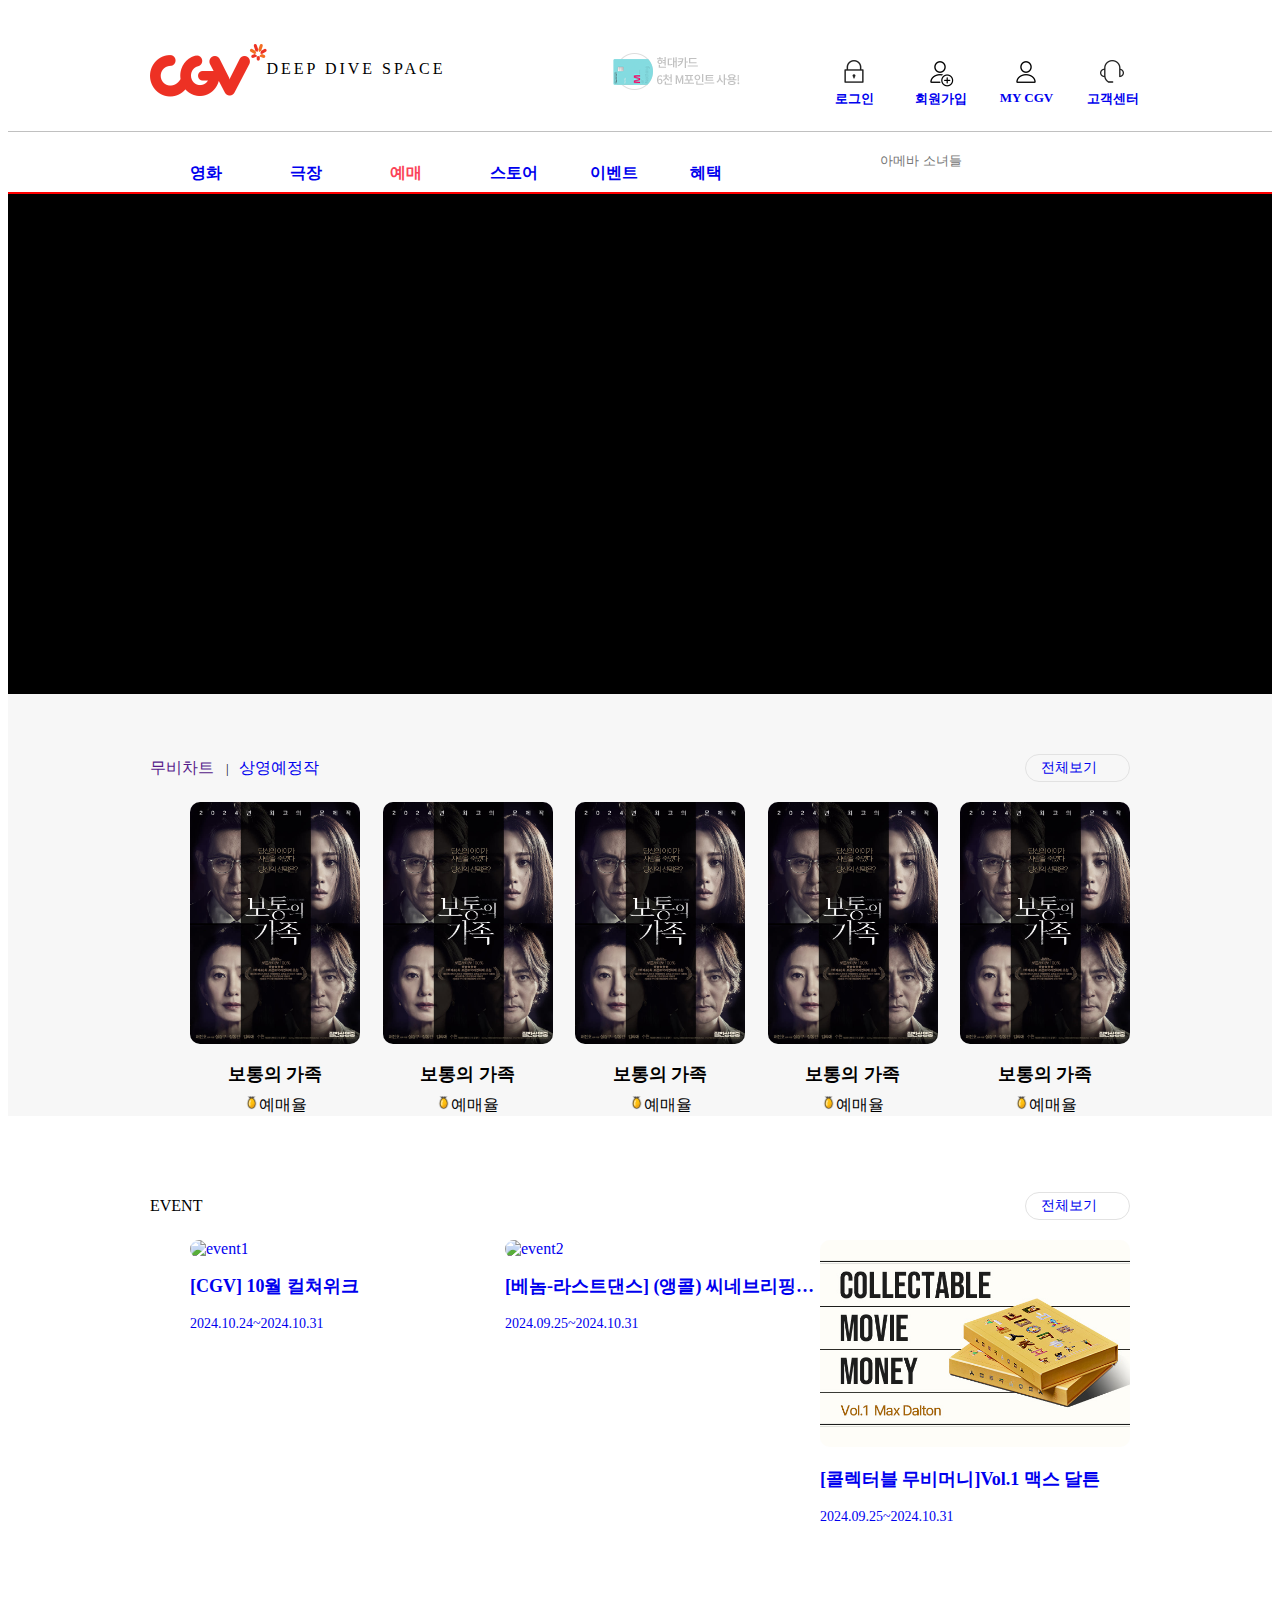
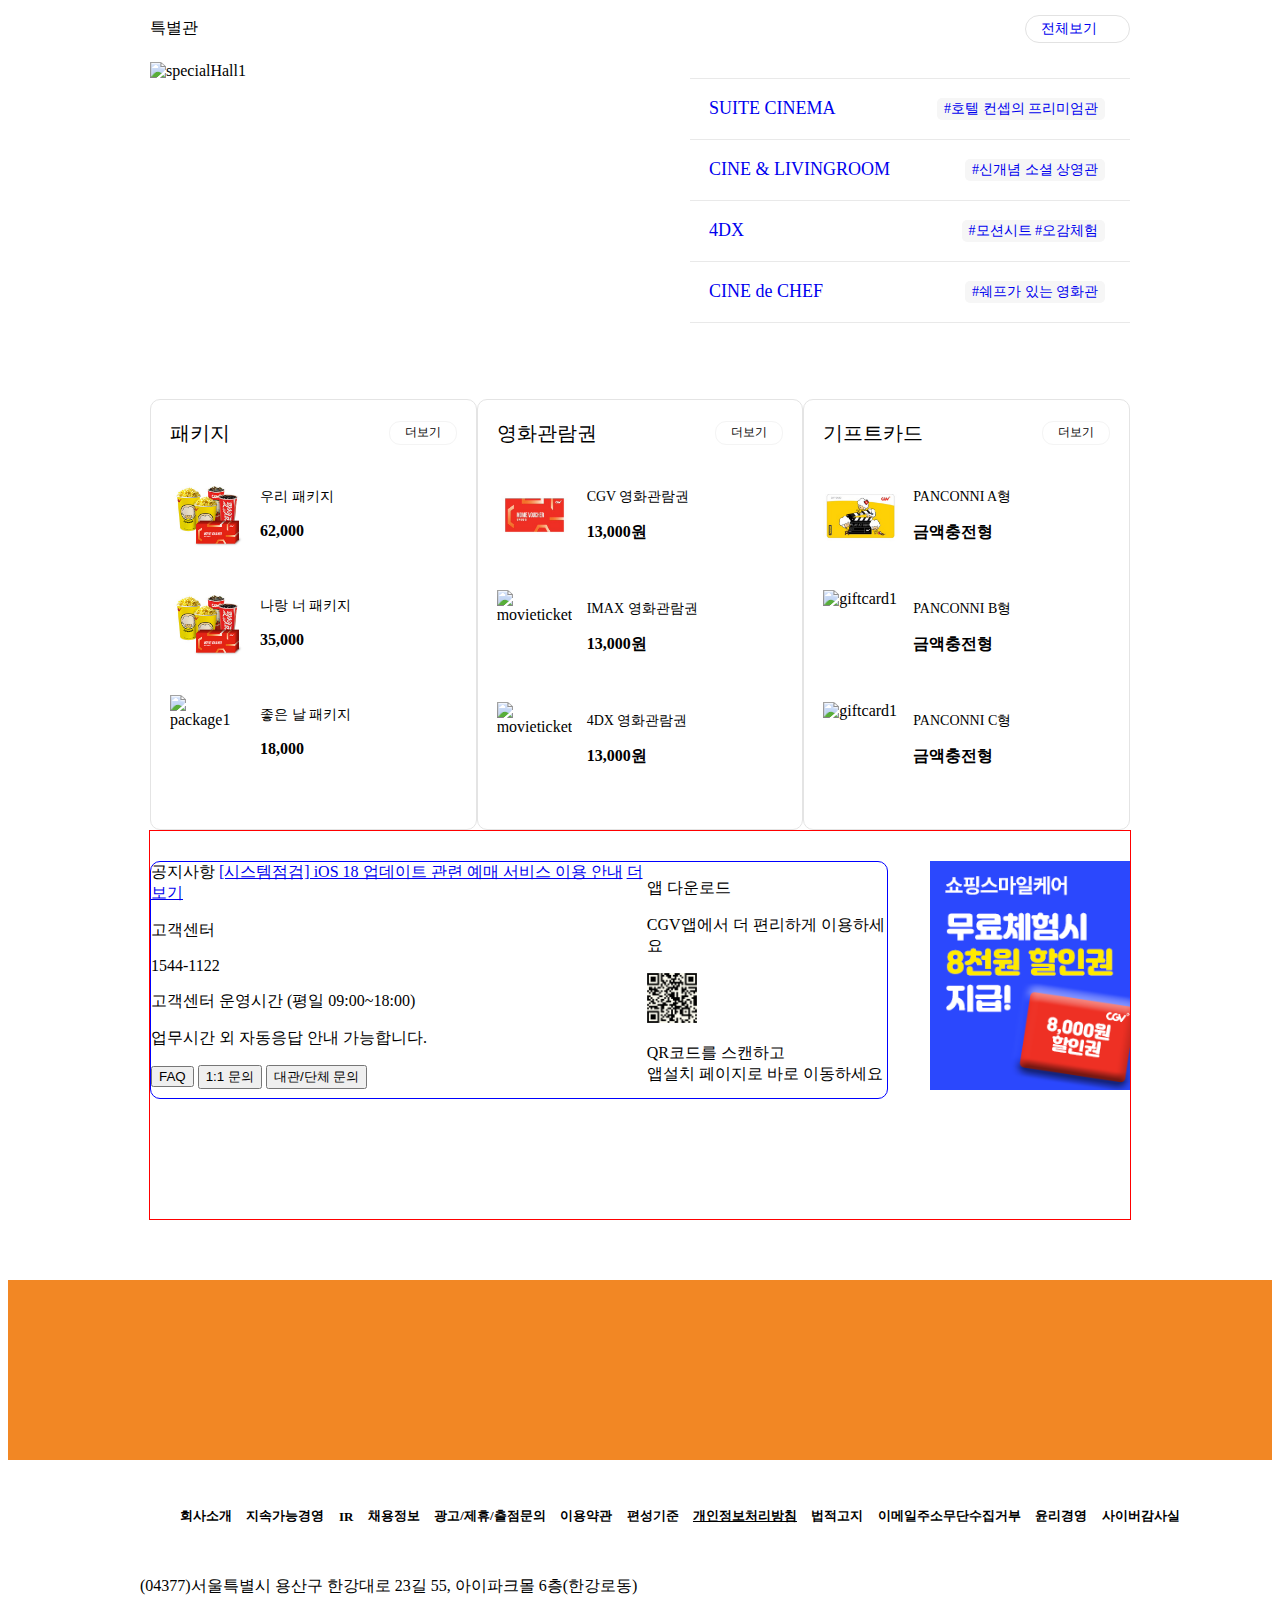
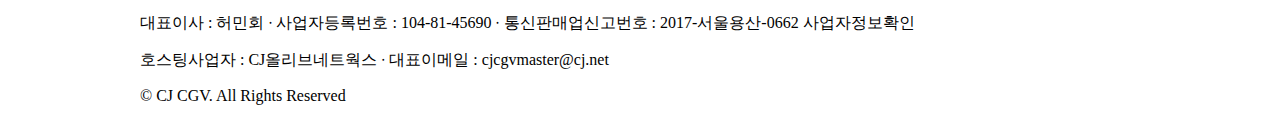
==== index.html @ 3d8852a7 "24. 11. 05 commit" ====
<!DOCTYPE html>
<html lang="ko">
<head>
    <meta charset="UTF-8">
    <meta name="viewport" content="width=device-width, initial-scale=1.0">
    <title>CGV_practice</title>
    <link rel="stylesheet" href="/cgv/cgv_css/common.css">
    <link rel="stylesheet" href="/cgv_css/cgv.css">
    <script src="https://kit.fontawesome.com/f74b439d76.js" crossorigin="anonymous"></script>
<body>
    <div class="wrap"><!-- 전체 페이지 wrap -->
        <!-- header -->
        <!-- <iframe src="/header.html" frameborder="0" width="100%" height="154px"></iframe> -->
        <header><!--헤더 전체 영역-->
            <div class="header-top"><!-- 로고 영역, 로그인, 회원가입, MY CGV, 고객센터 -->
                <div class="header-top-logo">
                    <a href="/cgv/index.html" target="_parent"><img src="/images/logoRed.png" alt="logoRed" width="130" ></a>
                    <span>DEEP DIVE SPACE</span>
                </div>
                <nav class="header-top-nav">
                    <div><img src="/images/header_card.png" alt="header_card"></div>
                    <div>
                        <ul>
                            <li>
                                <a href="/login/login.html" target="_parent">
                                    <img src="/images/loginPassword.png" alt="login">
                                    <span>로그인</span>
                                </a>
                            </li>
                            <li>
                                <a href="/join/join.html" target="_parent">
                                    <img src="/images/loginJoin.png" alt="join">
                                    <span>회원가입</span>
                                </a>
                            </li>
                            <li>
                                <a href="/mycgv/mycgv.html" target="_parent">
                                    <img src="/images/loginMember.png" alt="member">
                                    <span>MY CGV</span>
                                </a>
                            </li>
                            <li>
                                <a href="/support/support.html" target="_parent">
                                    <img src="/images/loginCustomer.png" alt="customer">
                                    <span>고객센터</span>
                                </a>
                            </li>
                        </ul><!-- menu는 nav 태그 사용할 것 -->
                    </div>
                </nav>
            </div>
            <nav class="header-bottom"><!-- 메뉴섹션. 중요! -->
                <div class="header-bottom-nav">
                    <ul><!-- 영화 ~ 혜택 -->
                        <li>
                            <a href="#" target="_parent"><span>영화</span></a>
                                <dl>
                                    <dt>영화</dt>
                                    <dd>무비차트</dd>
                                    <dd>아트하우스</dd>
                                    <dd>ICECON</dd>
                                </dl>
                        </li>
                        <li>
                            <a href="#" target="_parent">극장</a>
                            <dl>
                                <dt>극장</dt>
                                <dd>CGV 극장</dd>
                                <dd>특별관</dd>
                            </dl>
                        </li>
                        <li>
                            <a href="#" target="_parent" class="nav-title-red">예매</a>
                            <dl>
                                <dt>예매</dt>
                                <dd>빠른예매</dd>
                                <dd>상영스케줄</dd>
                                <dd>English Ticketing</dd>
                                <dd>English Schedule</dd>
                            </dl>
                        </li>
                        <li>
                            <a href="#" target="_parent">스토어</a>
                            <dl>
                                <dt>스토어</dt>
                                <dd>패키지</dd>
                                <dd>영화관람권</dd>
                                <dd>기프트카드</dd>
                                <dd>콤보</dd>
                                <dd>팝콘</dd>
                                <dd>음료</dd>
                                <dd>스낵</dd>
                                <dd>플레이존</dd>
                                <dd>씨네샵</dd>
                            </dl>
                        </li>
                        <li>
                            <a href="#" target="_parent">이벤트</a>
                            <dl>
                                <dt>이벤트</dt>
                                <dd>SPECIAL</dd>
                                <dd>영화/예매</dd>
                                <dd>멤버십/CLUB</dd>
                                <dd>CGV 극장별</dd>
                                <dd>제휴할인</dd>
                                <dd>당첨자 발표</dd>
                                <dd>종료된 이벤트</dd>
                            </dl>
                        </li>
                        <li>
                            <a href="#">혜택</a>
                            <dl>
                                <dt>혜택</dt>
                                <dd>CGV 할인정보</dd>
                                <dd>CLUB 서비스</dd>
                                <dd>VIP 라운지</dd>
                            </dl>
                        </li>
                    </ul>
                    <div>
                        <input type="search" placeholder="아메바 소녀들">
                        <i class="fa-solid fa-magnifying-glass"></i><!--버튼 기능 추가 & 돋보기 왜 빠져나오는지?-->
                    </div>
                </div>
            </nav>
        </header>

        <!-- content -->
        <content><!-- 전체 메인 콘텐츠 부분-->
            <div class="main-content-trailer"><!-- 예고편 -->
                <iframe width="560" height="315" src="https://www.youtube.com/embed/agjBrj8qZFA?si=yBSxsLC3bO4ZqkQ9" title="YouTube video player" frameborder="0" allow="accelerometer; autoplay; clipboard-write; encrypted-media; gyroscope; picture-in-picture; web-share" referrerpolicy="strict-origin-when-cross-origin" allowfullscreen></iframe>
            </div>
            <div class="main-content-wrap">
                <div class="main-content-moviechart"><!-- 무비차트, 상영예정작 전체보기 / 무비차트 -->
                    <div class="moviechart-menu">
                        <div class="main-content-title"><!-- 무비차트 ~ 전체보기 -->
                            <a href=""><span>무비차트</span></a>
                            <span>&#124;</span>
                            <a href=""><span>상영예정작</span></a>
                        </div>
                        <div>
                            <a href="#" target="_parent">전체보기<i class="fa-solid fa-angle-right"></i></a>
                        </div>
                    </div>
                    <div class="moviechart-list"><!-- 무비차트 -->
                        <ul>
                            <li><!-- li 안에서도 div로 영역 나누기 가능 -->
                                <div><img src="/images/movie-chart1.jpg" alt="movie chart1" width="150px"></div>
                                <div><strong>보통의 가족</strong></div>
                                <div><img src="/images/eggGoldenegggreat.png" alt="goldenegg" width="15px"><span>예매율</span></div>
                            </li>
                            <li>
                                <div><img src="/images/movie-chart1.jpg" alt="movie chart1" width="150px"></div>
                                <div><strong>보통의 가족</strong></div>
                                <div><img src="/images/eggGoldenegggreat.png" alt="goldenegg" width="15px"><span>예매율</span></div>
                            </li>
                            <li>
                                <div><img src="/images/movie-chart1.jpg" alt="movie chart1" width="150px"></div>
                                <div><strong>보통의 가족</strong></div>
                                <div><img src="/images/eggGoldenegggreat.png" alt="goldenegg" width="15px"><span>예매율</span></div>
                            </li>
                            <li>
                                <div><img src="/images/movie-chart1.jpg" alt="movie chart1" width="150px"></div>
                                <div><strong>보통의 가족</strong></div>
                                <div><img src="/images/eggGoldenegggreat.png" alt="goldenegg" width="15px"><span>예매율</span></div>
                            </li>
                            <li>
                                <div><img src="/images/movie-chart1.jpg" alt="movie chart1" width="150px"></div>
                                <div><strong>보통의 가족</strong></div>
                                <div><img src="/images/eggGoldenegggreat.png" alt="goldenegg" width="15px"><span>예매율</span></div>
                            </li>
                        </ul>
                    </div>
                </div>
                <div class="main-content-event"><!-- event 목록 -->
                    <div><!-- event -->
                        <div>
                            <span class="main-content-title">EVENT</span>
                        </div>
                        <div>
                            <a href="#" target="_parent">전체보기<i class="fa-solid fa-angle-right"></i></a>
                        </div>
                    </div>
                    <div class="event-list"><!-- 내용 -->
                        <ul><!-- 해당 페이지의 무비차트나 이벤트탭처럼 여러 항목이 한 그룹 안에 있는 그룹은 li로 나열하는 것이 효율적 -->
                            <li>
                                <a href="#" target="_parent">
                                    <img src="https://img.cgv.co.kr/WebApp/contents/eventV4/42386/17297657794310.jpg" alt="event1" width="250px">
                                    <p>[CGV] 10월 컬쳐위크</p>
                                    <p>2024.10.24~2024.10.31</p>
                                </a>
                            </li>
                            <li>
                                <a href="#" target="_parent">
                                    <img src="https://img.cgv.co.kr/WebApp/contents/eventV4/42466/17301874318690.jpg" alt="event2" width="250px">
                                    <p>[베놈-라스트댄스] (앵콜) 씨네브리핑 시리즈 10분요약</p>
                                    <p>2024.09.25~2024.10.31</p>
                                </a>
                            </li>
                            <li>
                                <a href="#" target="_parent">
                                    <img src="/images/event1.jpg" alt="event3" width="250px">
                                    <p>[콜렉터블 무비머니]Vol.1 맥스 달튼</p>
                                    <p>2024.09.25~2024.10.31</p>
                                </a>
                            </li>
                        </ul>
                    </div>
                </div>
                <div class="main-content-specialhall"><!-- 특별관 탭-->
                    <div><!-- 특별관 -->
                        <div class="main-content-title">특별관</div>
                        <a href="#" target="_parent">전체보기<i class="fa-solid fa-angle-right"></i></a>
                    </div>
                    <div class="specialhall-list"><!-- 특별관 목록 -->
                        <div>
                            <img src="https://img.cgv.co.kr//Front/Main/2021/1209/16390080561620.png" alt="specialHall1">
                        </div>
                        <ul>
                            <li>
                                <a href="#" target="_parent">
                                    <span>SUITE CINEMA</span>
                                    <span>#호텔 컨셉의 프리미엄관</span>
                                </a>
                            </li>
                            <li>
                                <a href="#" target="_parent">
                                    <span>CINE & LIVINGROOM</span>
                                    <span>#신개념 소셜 상영관</span>
                                </a>
                            </li>
                            <li>
                                <a href="#" target="_parent">
                                    <span>4DX</span>
                                    <span>#모션시트 #오감체험</span>
                                </a>
                            </li>
                            <li>
                                <a href="#" target="_parent">
                                    <span>CINE de CHEF</span>
                                    <span>#쉐프가 있는 영화관</span>
                                </a>
                            </li>
                        </ul>
                    </div>
                </div>
                <div class="main-content-giftcon"><!-- 기프트콘 -->
                    <div><!-- 패키지 -->
                        <div class="giftcon-title">
                            <span>패키지</span>
                            <a href="#">더보기</a>
                        </div>
                        <div>
                            <ul>
                                <li>
                                    <div>
                                        <img src="/images/package1.jpg" alt="package1" width="60px">
                                    </div>
                                    <div>
                                        <p>우리 패키지</p>
                                        <p>62,000</p>
                                    </div>
                                </li>
                                <li>
                                    <div>
                                        <img src="/images/package1.jpg" alt="package1" width="60px">
                                    </div>
                                    <div>
                                        <p>나랑 너 패키지</p>
                                        <p>35,000</p>
                                    </div>
                                </li>
                                <li>
                                    <div>
                                        <img src="http://img.cgv.co.kr/GiftStore/Product/Pc/List/16778206767040.jpg" alt="package1" width="60px">
                                    </div>
                                    <div>
                                        <p>좋은 날 패키지</p>
                                        <p>18,000</p>
                                    </div>
                                </li>
                            </ul>
                        </div>
                    </div>
                    <div><!-- 영화관람권 -->
                        <div class="giftcon-title">
                            <span>영화관람권</span>
                            <a href="#">더보기</a>
                        </div>
                        <div>
                            <ul>
                                <li>
                                    <div>
                                        <img src="/images/ticket1.jpg" alt="movieticket1" width="60px">
                                    </div>
                                    <div>
                                        <p>CGV 영화관람권</p>
                                        <p>13,000원</p>
                                    </div>
                                </li>
                                <li>
                                    <div>
                                        <img src="https://img.cgv.co.kr/GiftStore/Product/Pc/List/16104445886810.jpg" alt="movieticket1" width="60px">
                                    </div>
                                    <div>
                                        <p>IMAX 영화관람권</p>
                                        <p>13,000원</p>
                                    </div>
                                </li>
                                <li>
                                    <div>
                                        <img src="https://img.cgv.co.kr/GiftStore/Product/Pc/List/16105061088530.jpg" alt="movieticket1" width="60px">
                                    </div>
                                    <div>
                                        <p>4DX 영화관람권</p>
                                        <p>13,000원</p>
                                    </div>
                                </li>
                            </ul>
                        </div>
                    </div>
                    <div><!-- 기프트카드 -->
                        <div class="giftcon-title">
                            <span>기프트카드</span>
                            <a href="#">더보기</a>
                        </div>
                        <div>
                            <ul>
                                <li>
                                    <div>
                                        <img src="/images/giftcard.jpg" alt="giftcard1" width="60px">
                                    </div>
                                    <div>
                                        <p>PANCONNI A형</p>
                                        <p>금액충전형</p>
                                    </div>
                                </li>
                                <li>
                                    <div>
                                        <img src="https://img.cgv.co.kr/GiftStore/Product/Pc/List/15814158039890.jpg" alt="giftcard1" width="60px">
                                    </div>
                                    <div>
                                        <p>PANCONNI B형</p>
                                        <p>금액충전형</p>
                                    </div>
                                </li>
                                <li>
                                    <div>
                                        <img src="https://img.cgv.co.kr/GiftStore/Product/Pc/List/15814162227570.jpg" alt="giftcard1" width="60px">
                                    </div>
                                    <div>
                                        <p>PANCONNI C형</p>
                                        <p>금액충전형</p>
                                    </div>
                                </li>
                            </ul>
                        </div>
                    </div>
                </div>
                <div class="main-content-support"><!-- 하단 안내사항 탭 -->
                    <div>
                        <div class="support-list">
                            <div class="support-list-notice"><!-- 공지사항 -->
                                <span>공지사항</span>
                                <a href="#">[시스템점검] iOS 18 업데이트 관련 예매 서비스 이용 안내</a>
                                <a href="#">더보기</a>
                            </div>
                            <div><!-- 고객센터 -->
                                <div>
                                    <p>고객센터</p>
                                </div>
                                <div>
                                    <p>1544-1122</p>
                                    <p>고객센터 운영시간 (평일 09:00~18:00)</p>
                                    <p>업무시간 외 자동응답 안내 가능합니다.</p>
                                </div>
                            </div>
                            <div><!-- 버튼 -->
                                <button>FAQ</button>
                                <button>1:1 문의</button>
                                <button>대관/단체 문의</button>
                            </div>
                        </div>
                        <div>
                            <div><!-- 앱 다운로드 -->
                                <p>앱 다운로드</p>
                                <p>CGV앱에서 더 편리하게 이용하세요</p>
                                <img src="/images/img_qrcode.gif" alt="qrcode" width="50px">
                                <p>QR코드를 스캔하고<br>앱설치 페이지로 바로 이동하세요</p>
                            </div>
                        </div>
                    </div>
                    <div class="support-ad"><!-- 광고 -->
                        <img src="/images/ad1.png" alt="ad1" width="200px">
                    </div>
                </div>
            </div>
        </content>

        <!-- footer -->
        <footer><!-- 100% -->
            <div>
                <div class="footer-content-top">
                    <div class="footer-content">
                        <img src="http://adimg.cgv.co.kr/images/202410/SSG/980x240.png" alt="">
                    </div>
                </div>
            </div>
            <div class="footer-content">
                <div class="footer-intro">
                    <ul>
                        <li><a href="#">회사소개</a></li>
                        <li><a href="#">지속가능경영</a></li>
                        <li><a href="#">IR</a></li>
                        <li><a href="#">채용정보</a></li>
                        <li><a href="#">광고/제휴/출점문의</a></li>
                        <li><a href="#">이용약관</a></li>
                        <li><a href="#">편성기준</a></li>
                        <li><a href="#">개인정보처리방침</a></li>
                        <li><a href="#">법적고지</a></li>
                        <li><a href="#">이메일주소무단수집거부</a></li>
                        <li><a href="#">윤리경영</a></li>
                        <li><a href="#">사이버감사실</a></li>
                    </ul>
                </div>
                <p class="p">(04377)서울특별시 용산구 한강대로 23길 55, 아이파크몰 6층(한강로동)</p>
                <p>대표이사 : 허민회 &#8729; 사업자등록번호 : 104-81-45690 &#8729; 통신판매업신고번호 : 2017-서울용산-0662 사업자정보확인</p>
                <p>호스팅사업자 : CJ올리브네트웍스 &#8729; 대표이메일 : cjcgvmaster@cj.net</p>
                <p class="p2">
                    <a href="/cgv/admin/admin_main.html" target="_parent">&copy;</a>
                    CJ CGV. All Rights Reserved</p> 
        </footer>
    </div>
</body>
</html>
---- cgv_css/cgv.css ----
/******************************************
* title: header style
* author: yuna
* final date : 2024/10/24
*******************************************/
/* header */
header {
    width: 100%;
    margin: 0 auto;
    border-bottom: 2px solid red;
}

/* logo ~ 고객센터 */
.header-top {
    /* border: 1px solid red; */
    width: 980px;
    margin: 0 auto;/* 콘텐츠 중앙 정렬 */
    /* margin-bottom: 50px */
    padding: 30px 6px 25px 5px;
    display: flex;
    justify-content: space-between;
    align-items: center;
}
.header-top-logo > a > img {
    width: 117px;
    position: relative;
}
.header-top-logo > span {
    position: absolute;
    display: inline-block;
    top: 60px;
    font-size: 16px;
    letter-spacing: 3px;
}
.header-top-nav {
    display: flex;
    justify-content: space-between;
    align-items: center;
}
.header-top-nav div:first-child {
    width: 136px;
}
.header-top-nav div:nth-child(2) ul {
    display: flex;
    align-items: center;
    list-style-type: none;
}
.header-top-nav ul li a img {
    display: block;
    position: relative;
    width: 36px;
    height: 36px;
    padding: 0;
    margin-left: 50px;
}
.header-top-nav ul li a span {
    position: absolute;
    /* left: 50%; */
    width: 70px;
    margin-left: 34px;
    text-align: center;
    color: var(--color-666);
    font-size: 13px;
    font-weight: bold;
}

/* header menu / 영화 ~ 검색창 */
.header-bottom {
    width: 100%;
    margin: 0 auto;
    border-top: 1px solid silver;
}
.header-bottom-nav {
    width: 980px;
    height: 50px;
    /* left: 0; */
    margin: 0 auto;
    padding: 5px 0;
    display: flex;
    justify-content: space-between;
    position: relative;
}
.header-bottom-nav ul {
    display: flex;
    list-style-type: none;
}
.header-bottom-nav ul li a {
    display: flex;
    align-items: center;
    text-decoration: none;
    width: 100px;
    height: 40px;
    font-size: 16px;
    font-weight: 600;
}
.nav-title-red {
    color: #fb4357;
}
.header-bottom-nav ul li dl {
    display: none;
}
.header-bottom-nav div {
    border-right: 1px solid var(--color-666);
    border-left: 1px solid var(--color-666);
    position: absolute;
    top: 13px;
    right: 0;
    width: 250px;
    height: 24px;
    padding: 0 5px;
}
.header-bottom-nav div input {
    border: none;
    width: 200px;
    height: 30px;
    padding-left: 5px;
    margin-right: 5px;
}
.header-bottom-nav div i {
    /* border: 1px solid red; */
    position: absolute;
    display: inline-block;
    top: 5px;
    right: 2;
}

/******************************************
* title: footer style
* author: yuna
* final date : 2024/10/24
*******************************************/
footer {
    width: 100%;
    height: 450px;
    margin: 0 auto;
    margin-top: 60px;
    background-color: var(--color-footer-bg);
}
.footer-content-top {
    background-color: rgb(242, 135, 36);
    height: 180px;
}
.footer-content-top img {
    margin-top: -60px;
}/* 이미지 잘림 */
.footer-content {
    width: 1000px;
    margin: 0 auto;/* margin으로 중앙 정렬하는 방법 잊지 말 것 */
}
.footer-intro > ul {
    /* border: 1px solid red; */
    width: 100%;
    height: 80px;
    display: flex;
    justify-content: space-between;
    align-items: center;
    list-style-type: none;
    border-bottom: 1px solid var(--color-silver);
}
.footer-intro ul a {
    font-size: 13px;
    font-weight: bold;
    color: var(--color-primary);
    text-decoration: none;
}
.footer-intro ul li:nth-child(8) a {
    color: var(--color-black);
    font-weight: bolder;
    text-decoration: underline;
}
ul a:hover {
    text-decoration: underline;
}
.footer-intro div {
    color: var(--color-primary);
    font-size: 12px;
    font-weight: 600;
    padding: 3px 0;
}
.p {
    margin-top: 20px;
}
.p2 {
    margin-bottom: 20px;
}
.p2 > a {
    text-decoration: none;
    color: var(--color-primary);
    cursor: text;
}

/******************************************
* title: index style
* author: yuna
* final date : 2024/10/28
*******************************************/
/* main content 공통 요소 */
.content {
    padding: 40px 0;
}
/*콘텐츠 가운데 정렬*/
.main-content-moviechart > div,
.main-content-event,
.main-content-specialhall,
.main-content-giftcon,
.main-content-support {
    width: 980px;
    margin: 0 auto;
    
}
/* 전체보기 버튼 */
.main-content-moviechart .moviechart-menu div:nth-child(2) a,
.main-content-event > div:first-child > div:nth-child(2) a,
.main-content-specialhall > div:first-child > a {
    border: 1px solid #e2e2e2;
    border-radius: 15px;
    display: inline-block;
    position: relative;
    padding: 4px 32px 4px 15px;
    text-decoration: none;
    font-size: 14px;
}
.main-content-moviechart .moviechart-menu div:nth-child(2) i,
.main-content-event > div:first-child > div:nth-child(2) i {
    display: inline-block;
    position: absolute;
    top: 8px;
    right: 7px;
}
/* 콘텐츠 패딩 */
.main-content-wrap > div:not(.main-content-wrap > div.main-content-support) {
    padding: 60px 0 0 0;
}

/* main content */
content {
    width: 100%;
    margin: 0 auto;
}
.main-content-trailer {
    background-color: #000;
    position: relative;
}
.main-content-trailer iframe {
    display: block;
    width: 980px;
    height: 500px;
    margin: 0 auto;
}
.main-content-wrap {
    margin: 0 auto;
}
.main-content-moviechart {
    width: 100%;
    background-color: rgb(247, 247, 247);
}
.main-content-moviechart .moviechart-menu {
    display: flex;
    justify-content: space-between;
    align-items: center;
    position: relative;
    margin-bottom: 20px;
}
.main-content-moviechart .main-content-title > a {
    text-decoration: none;
}
.main-content-moviechart .main-content-title a:first-child > span {
    padding-right: 8px;
}
.main-content-moviechart .main-content-title > span:nth-child(2) {
    position: absolute;
    top: 7px;
    font-size: 13px;
    font-weight: 300;
}
.main-content-moviechart .main-content-title > a:nth-child(3) span {
    padding-left: 13px;
    font-weight: 400;
    color: var(--color-666);
}

/*무비차트 목록*/
.main-content-moviechart .moviechart-list ul {
    display: flex;
    justify-content: space-between;
    /* align-items: center; */
    list-style-type: none;
}
.main-content-moviechart .moviechart-list ul li {
    text-align: center;
}
.main-content-moviechart .moviechart-list ul li div:first-child img {
    width: 170px;
    border-radius: 10px;
}
.main-content-moviechart .moviechart-list ul li div:nth-child(2) strong {
    display: inline-block;
    margin-top: 14px;
    font-size: 18px;
}
.main-content-moviechart .moviechart-list ul li div:nth-child(3) span {
    display: inline-block;
    margin-top: 9px;
}

/* 이벤트 리스트 */
.main-content-event > div:first-child {
    display: flex;
    justify-content: space-between;
    align-items: center;
    position: relative;
    margin-bottom: 20px;
}
.main-content-event .event-list ul {
    display: flex;
    justify-content: space-between;
    list-style-type: none;
}
.main-content-event .event-list ul li {
    width: 310px;
}
.main-content-event .event-list ul li img {
    width: 310px;
    border-radius: 10px;
}
.main-content-event .event-list ul li a {
    display: inline-block;
    text-decoration: none;
}
.main-content-event .event-list ul li a img + p {
    width: 310px;
    margin-top: 16px;
    white-space: nowrap; /*영역을 넘어가는 문장이 다음 줄로 넘어가는 속성 제거*/
    overflow: hidden;
    text-overflow: ellipsis; /*말줄임 적용*/
    font-size: 18px;
    font-weight: 600;
}
.main-content-event .event-list ul li a p + p {
    margin-top: 4px;
    font-size: 14px;
    color: var(--color-666);
}

/*특별관*/
.main-content-specialhall > div:first-child {
    display: flex;
    justify-content: space-between;
    align-items: center;
    position: relative;
}
.main-content-specialhall > div:first-child a i {
    /* border: 1px solid blue; */
    display: inline-block;
    position: absolute;
    right: 10px;
    top: 7px;
}
/* 전체보기 버튼 수정 */
.main-content-specialhall > .specialhall-list {
    display: flex;
    justify-content: space-between;
    margin-top: 19px;
}
.main-content-specialhall > .specialhall-list > div > img {
    width: 500px;
}
.main-content-specialhall > .specialhall-list > ul {
    list-style-type: none;
    padding: 0;
    width: 440px;
}
.main-content-specialhall > .specialhall-list > ul li {
    border-top: 1px solid #e9e9e9;
}
.main-content-specialhall > .specialhall-list > ul li:last-child {
    border-bottom: 1px solid #e9e9e9;
}
.main-content-specialhall > .specialhall-list > ul li a {
    display: flex;
    justify-content: space-between;
    align-items: center;
    padding: 19px 25px 19px 19px;
    text-decoration: none;
}
.main-content-specialhall > .specialhall-list > ul li:hover {
    border: 1px solid #000;
    /* border-top: none; */
    border-radius: 10px;
}
.main-content-specialhall > .specialhall-list > ul li:hover + li {
    border-top: none;
}
.main-content-specialhall > .specialhall-list > ul li:hover > a > span:first-child {
    font-weight: 600;
}
.main-content-specialhall > .specialhall-list > ul li a span:first-child {
    display: inline-block;
    font-size: 18px;
    font-weight: 400;
}
.main-content-specialhall > .specialhall-list > ul li a span:last-child {
    border: none;
    border-radius: 5px;
    padding: 2px 7px;
    font-size: 14px;
    color: var(--color-666);
    background-color: #f6f6f6;
}

/* 기프트콘 목록 */
.main-content-giftcon {
    display: flex;
    justify-content: space-between;
}
.main-content-giftcon > div {
    border: 1px solid #e4e4e4;
    border-radius: 10px;
    padding: 20px 19px 30px;
    width: 310px;
    /* height: auto; */
}
.main-content-giftcon .giftcon-title {
    display: flex;
    justify-content: space-between;
    align-items: center;
}
.main-content-giftcon .giftcon-title > span {
    display: inline-block;
    font-size: 20px;
    font-weight: 500;
}
.main-content-giftcon .giftcon-title > a {
    border: 1px solid #f4f4f4;
    border-radius: 11px;
    padding: 2px 15px 3px;
    text-decoration: none;
    color: var(--color-666);
    font-size: 12px;
}
.main-content-giftcon ul {
    list-style-type: none;
    padding: 0;
}
.main-content-giftcon ul:not(.main-content-giftcon ul:first-child) {
    margin-left: 25px;
}
.main-content-giftcon ul li {
    display: flex;
    align-items: center;
    margin-top: 27px;
}
.main-content-giftcon ul li > div:first-child {
    width: 75px;
    height: 76px;
    position: relative;
}
.main-content-giftcon ul li > div:first-child > img {
    position: absolute;
    width: 100%;
    height: 100%;
}
.main-content-giftcon ul li > div:last-child {
    padding-left: 15px;
}
.main-content-giftcon ul li > div:last-child > p:first-child {
    font-size: 14px;
    font-weight: 500;
}
.main-content-giftcon ul li > div:last-child > p:last-child {
    font-size: 16px;
    font-weight: 700;
}

/* 공지사항 */
.main-content-support {
    border: 1px solid red;
    padding: 30px 0 120px;
    display: flex;
    justify-content: space-between;
}
.main-content-support > div:first-child {
    border: 1px solid blue;
    border-radius: 10px;
    display: flex;
    justify-content: space-between;
    width: 736px;
    height: 236px;
}

/******************************************
* title: login form
* author: yuna
* final date : 2024/10/28
*******************************************/
.login-form {
    margin-top: 30px;
}
.login-form form {
    width: 900px;
    margin: 0 auto;
    color: var(--color-login-font);
}
.login-form form > div:first-child ul {
    display: flex;
    justify-content: flex-start;
    width: 541px;
    list-style-type: none;
}
.login-form form > div:first-child ul li a {
    border-top-left-radius: 5px;
    border-top-right-radius: 5px;
    text-decoration: none;
    margin-right: 1px;
    display: flex;
    justify-content: center;
    align-items: center;
    width: 100px;
    height: 37px;
    font-size: 13px;
    font-weight: bold;
    text-align: center;
    background-color: var(--color-login-font);
    color: #fff;
}
.login-form form > div:first-child ul li:first-child a {
    background-color: var(--color-button);
}
.login-form form >div:nth-child(2) {
    display: flex;
}
.login-form form >div:nth-child(2) > div:first-child {
    border-top: 2px solid var(--color-login-font);
    border-bottom: 2px solid var(--color-login-font);
    width: 541px;
    margin-right: 30px;
    display: flex;
    justify-content: center;
    align-items: center;
}
.login-form form >div:nth-child(2) > div:first-child ul {
    list-style-type: none;
}
.login-form form > div:nth-child(2) > div:first-child ul > li:nth-child(2),
.login-form form > div:nth-child(2) > div:first-child ul > li:nth-child(3) {
    display: flex;
    justify-content: center;
    position: relative;
}
.login-form > form > div:nth-child(2) > div:first-child ul li:first-child p {
    margin: 10px 0 10px 0;
    font-size: 13px;
    font-weight: bold;
}
.login-form-input {
    border: 1px solid var(--color-primary
    );
    display: flex;
    justify-content: center;
    width: 264px;
    height: 42px;
    margin-bottom: 5px;
}
.login-form-input > i {
    display: flex;
    justify-content: center;
    align-items: center;
    padding: 3px 10px;
}
.login-form-input > span {
    display: flex;
    justify-content: center;
    align-items: center;
}
.login-form-input > input {
    margin: 10px 10px;
    width: 250px;
    border: none;
    outline: none;
}
.login-form > form > div:nth-child(2) > div:first-child > ul > li:nth-child(4) {
    display: flex;
    justify-content: center;
    align-items: center;
}
.login-form > form > div:nth-child(2) > div:first-child > ul > li:nth-child(4) .btn-main-color {
    width: 261px;
    height: 42px;
    border: 1px solid #fff;
    outline: 3px solid var(--color-button);
}
.login-form > form > div:nth-child(2) > div:first-child > ul > li:nth-child(5) {
    width: 264px;
    margin: 5px auto;
    display: flex;
    justify-content: space-between;
    align-items: center;
    font-size: 13px;
}
.login-form > form > div:nth-child(2) > div:first-child > ul > li:nth-child(5) > div:nth-child(2) a {
    font-size: 12px;
    color: var(--color-primary);
}
.login-form > form > div:nth-child(2) > div:first-child > ul > li:last-child {
    display: flex;
    justify-content: center;
    padding-top: 5px;
}

/******************************************
* title: join form style
* author: yuna
* final date : 2024/10/29
*******************************************/
.join-form {
    /* border: 1px solid red; */
}
.join-form > div > h1 {
    margin: 0;
    padding-left: 0;
}
.join-form > div > p {
    /* border: 1px solid blue; */
    margin-bottom: 10px;
}
.join-form > div, .join-form > form {
    width: 400px;
    margin: 0 auto;
}
.join-form ul {
    list-style-type: none;
}
.join-form ul li {
    /* border: 1px solid tomato; */
    padding-top: 10px;
}
.join-form ul li div:not(.join-form ul li:nth-child(6) div) {
    border: 1px solid var(--color-silver);
    border-radius: 5px;
    padding: 3px 10px;
}
.join-form ul li:nth-child(6) input,
.join-form ul li:nth-child(6) select {
    border: 1px solid var(--color-silver);
    border-radius: 5px;
    padding: 10px;
}
.join-form ul li:first-child > div, .join-form li:nth-child(6) > div {
    display: flex;
    justify-content: space-between;
    align-items: center;
}
.join-form ul li label {
    display: inline-block; /* 마진, 들여쓰기 등은 인라인일 때 적용되지 않는 것 기억하기 */
    margin-right: 10px;
    text-indent: 7px; /* 들여쓰기 */
    font-size: 0.9em;
    font-weight: 700;
    color: var(--color-primary);
}
.join-form ul li label + span {
    font-size: 0.8em;
    font-weight: 500;
    color: red;
}
.join-form ul li > div {
    padding-top: 5px;
    padding-bottom: 5px;
    /* height: 40px; */
}
.join-form ul li > div > input {
    border: none;
    /* width: 310px; */
}
.join-form ul li:first-child input {
    width: 70%;
    padding: 7px 10px;
}
.join-form ul li:nth-child(6) input {
    width: 40%;
    padding: 7px 10px;
}
.join-form ul li:nth-child(6) select {
    width: 40%;
    padding: 7px 10px;
}
.join-form ul li:nth-child(6) span {
    margin: 0 20px;
}
.join-form ul li input:focus { /*커서가 올라갔을 때 작업 설정*/
    outline: none;
}
.join-form ul li > div > input {
    /* border: 1px solid red; */
    width: 100%;
    height: 30px;
    padding-left: 10px;
}
.join-form ul li:first-child > div > button,
.join-form ul li:last-child > button {
    margin: 0;
    width: 100px;
    padding: 7px 0;
    border: none;
    color: var(--color-white);
    background-color: var(--color-button);
}
.join-form ul li:last-child > button[type="reset"] {
    margin-left: 5px;
    padding: 7px 0;
    width: 100px;
    border: none;
    color: var(--color-white);
    background-color: var(--color-primary);
}
.join-form ul li:first-child > div > button {
    border-radius: 5px;
}
.join-form ul li:last-child {
    display: flex;
    justify-content: center;
    padding: 10px;
}

/******************************************
* title: mycgv style
* author: yuna
* final date : 2024/10/29
*******************************************/

.mycgv div {
    /* border: 1px solid green; */
    display: flex;
    justify-content: center;
}
.mycgv div span {
    display: inline-block;
    width: 200px;
    padding: 20px;
    margin: 30px 20px;
    text-align: center;
    color: var(--color-white);
    border: 1px solid red;
    background-color: var(--color-button);
}
.mycgv div span:hover {
    background-color: lightpink;
}

/******************************************
* title: notice/news style
* author: yuna
* final date : 2024/10/29
*******************************************/
.support .center-title {
    /* border: 1px solid red; */
    width: 800px;
    margin: 0 auto;
    margin-top: 10px;
    padding: 0;
    font-size: 16px;
    color: var(--color-primary);
}
.support-content {
    /* border: 1px solid red; */
    width: 800px;
    margin: 0 auto;
}
.support-content > p:first-child {
    margin-top: 0;
    margin-bottom: 10px;
    font-size: 16px;
    color: var(--color-primary);
}
.support-content div {
    margin: 10px 0;
    display: flex;
    justify-content: flex-start;
    align-items: center;
}
.support-content div select {
    width: 100px;
}
.support-content div select:hover {
    outline: none;
}
.support-content div select,
.support-content div input {
    border: 1px solid var(--color-primary);
    padding: 5px 3px;
    margin: 5px 5px 5px 0;
}
.support-content div button {
    left: 280px;
    top: 5px;
    /* padding: 3px 10px; */
    width: 70px;
    height: 25px;
    color: #fff;
    background-color: #000;
    border: 1px solid var(--color-primary);
    outline: 1px solid #000;
}
.support-content nav {
    border-bottom: 1px solid var(--color-login-font);
    margin: 10px 0;
    z-index: 1;
}
.support-content nav ul {
    display: flex;
    justify-content: flex-start;
    list-style-type: none;
}
.support-content nav ul li a {
    /* border: 1px solid red; */
    display: inline-block;
    align-items: center;
    width: 90px;
    padding: 10px 0;
    margin: 0 3px 0 0;
    text-decoration: none;
    text-align: center;
    font-size: 14px;
    color: var(--color-white);
    background-color: var(--color-login-font);
}
.support-content nav ul li:first-child a {
    /* border: 1px solid red; */
    background-color: var(--color-button);
    z-index: 2;
}
.support-content p { 
    color: var(--color-primary);
    margin: 10px 0;
}
.support-content table {
    /* border: 1px solid green; */
    border-collapse: collapse; /* 중요 */
    width: 100%;
    color: var(--color-primary);
}
.support-content table th, .support-content table td {
    /* height: 40px; */
    padding: 10px 0;
}
.support-content table thead th:first-child {
    width: 10%;
}
.support-content table thead th:nth-child(3) {
    text-align: left;
}
.support-content table thead th:nth-child(2),
.support-content table thead th:nth-child(4) {
    width: 15%;
}
.support-content table thead th:last-child {
    width: 10%;
}
.support-content table > thead {
    border-top: 1px solid var(--color-silver);
    border-bottom: 1px solid var(--color-silver);
    background-color: rgb(248, 248, 248);
}
.support-content table > tbody {
    border-bottom: 1px solid var(--color-silver);
}
.support-content table > tbody tr td:not(.support-content table > tbody tr td:nth-child(3)) {
    /* border: 1px solid red; */
    text-align: center;
}
.support-content table > tbody td:nth-child(3) a {
    text-decoration: none;
    color: var(--color-primary);
}
.support-content table > tbody td:nth-child(3) a:hover {
    text-decoration: underline;
    font-weight: bold;
}
.support-content table > tfoot td {
    /* border: 1px solid green; */
    padding: 20px 0;
    text-align: center;
    font-size: 1.1em;
    font-weight: bold;
    letter-spacing: 5px;
}
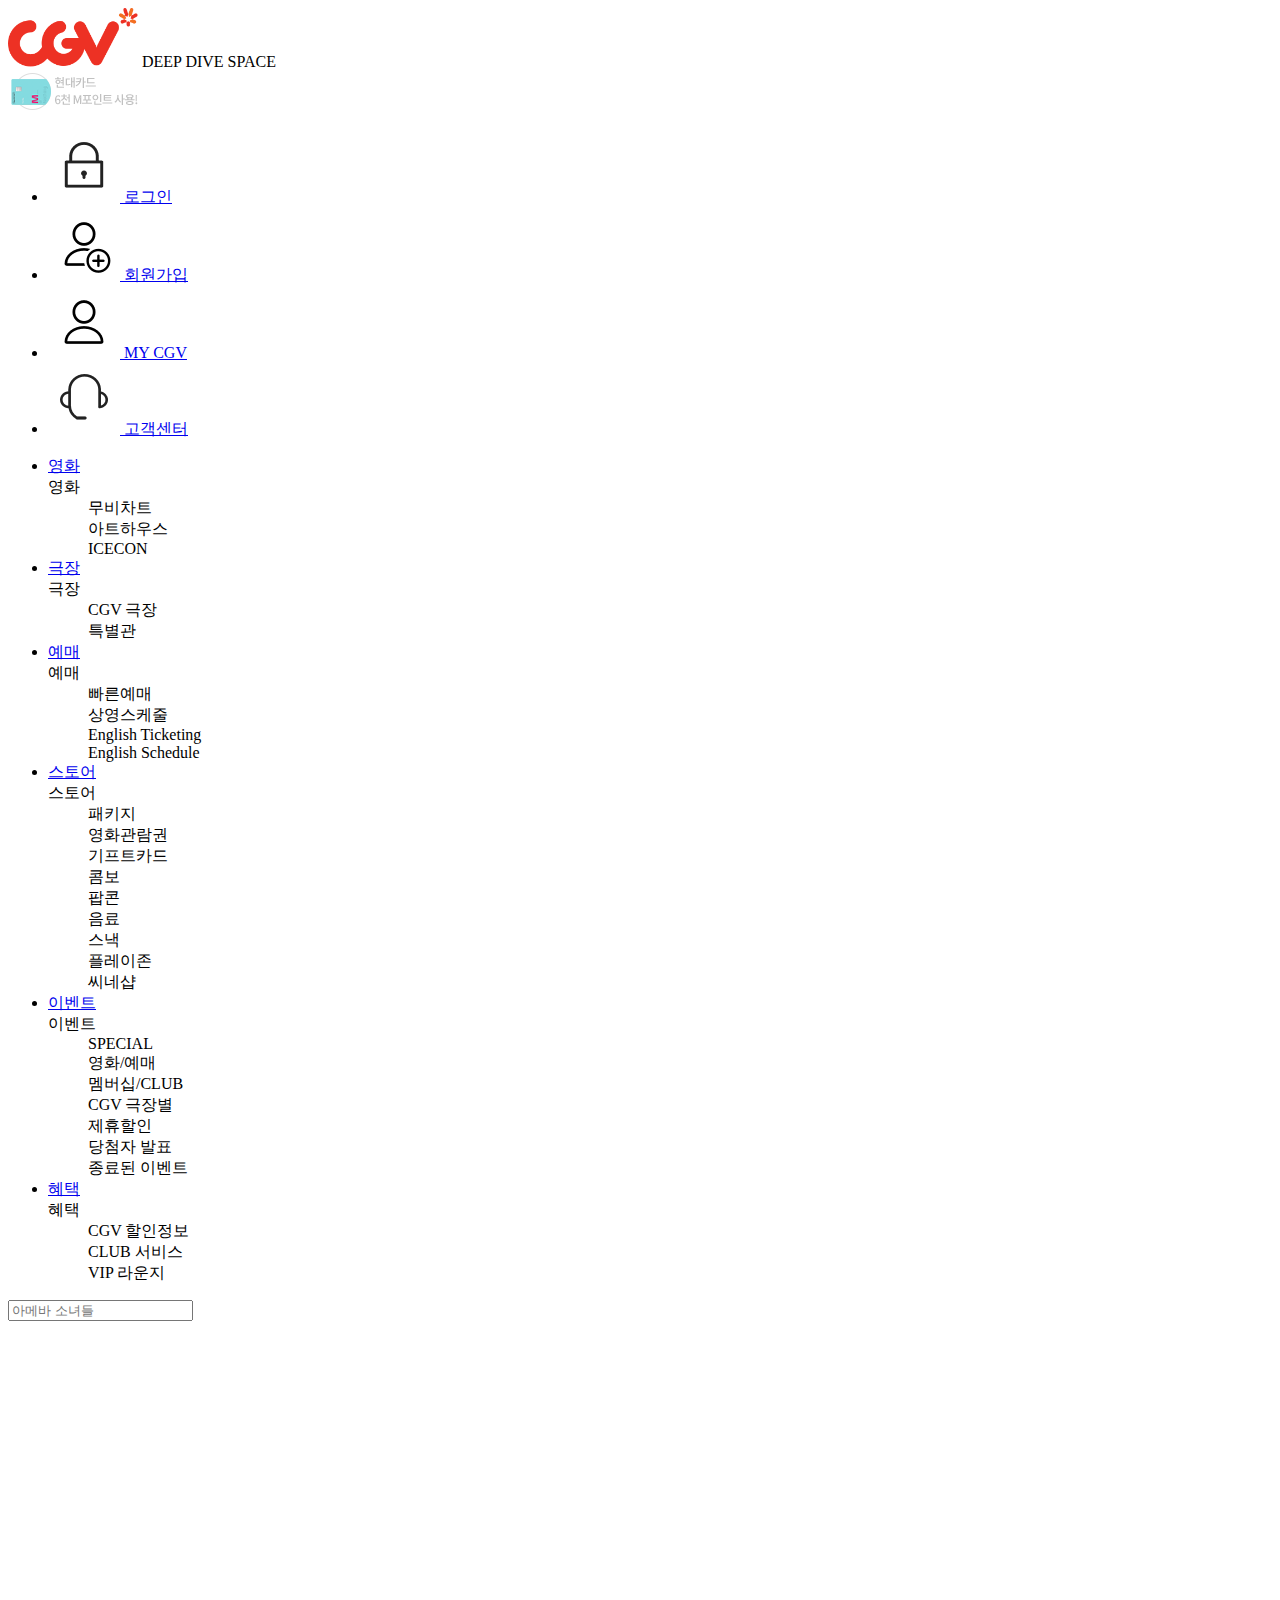
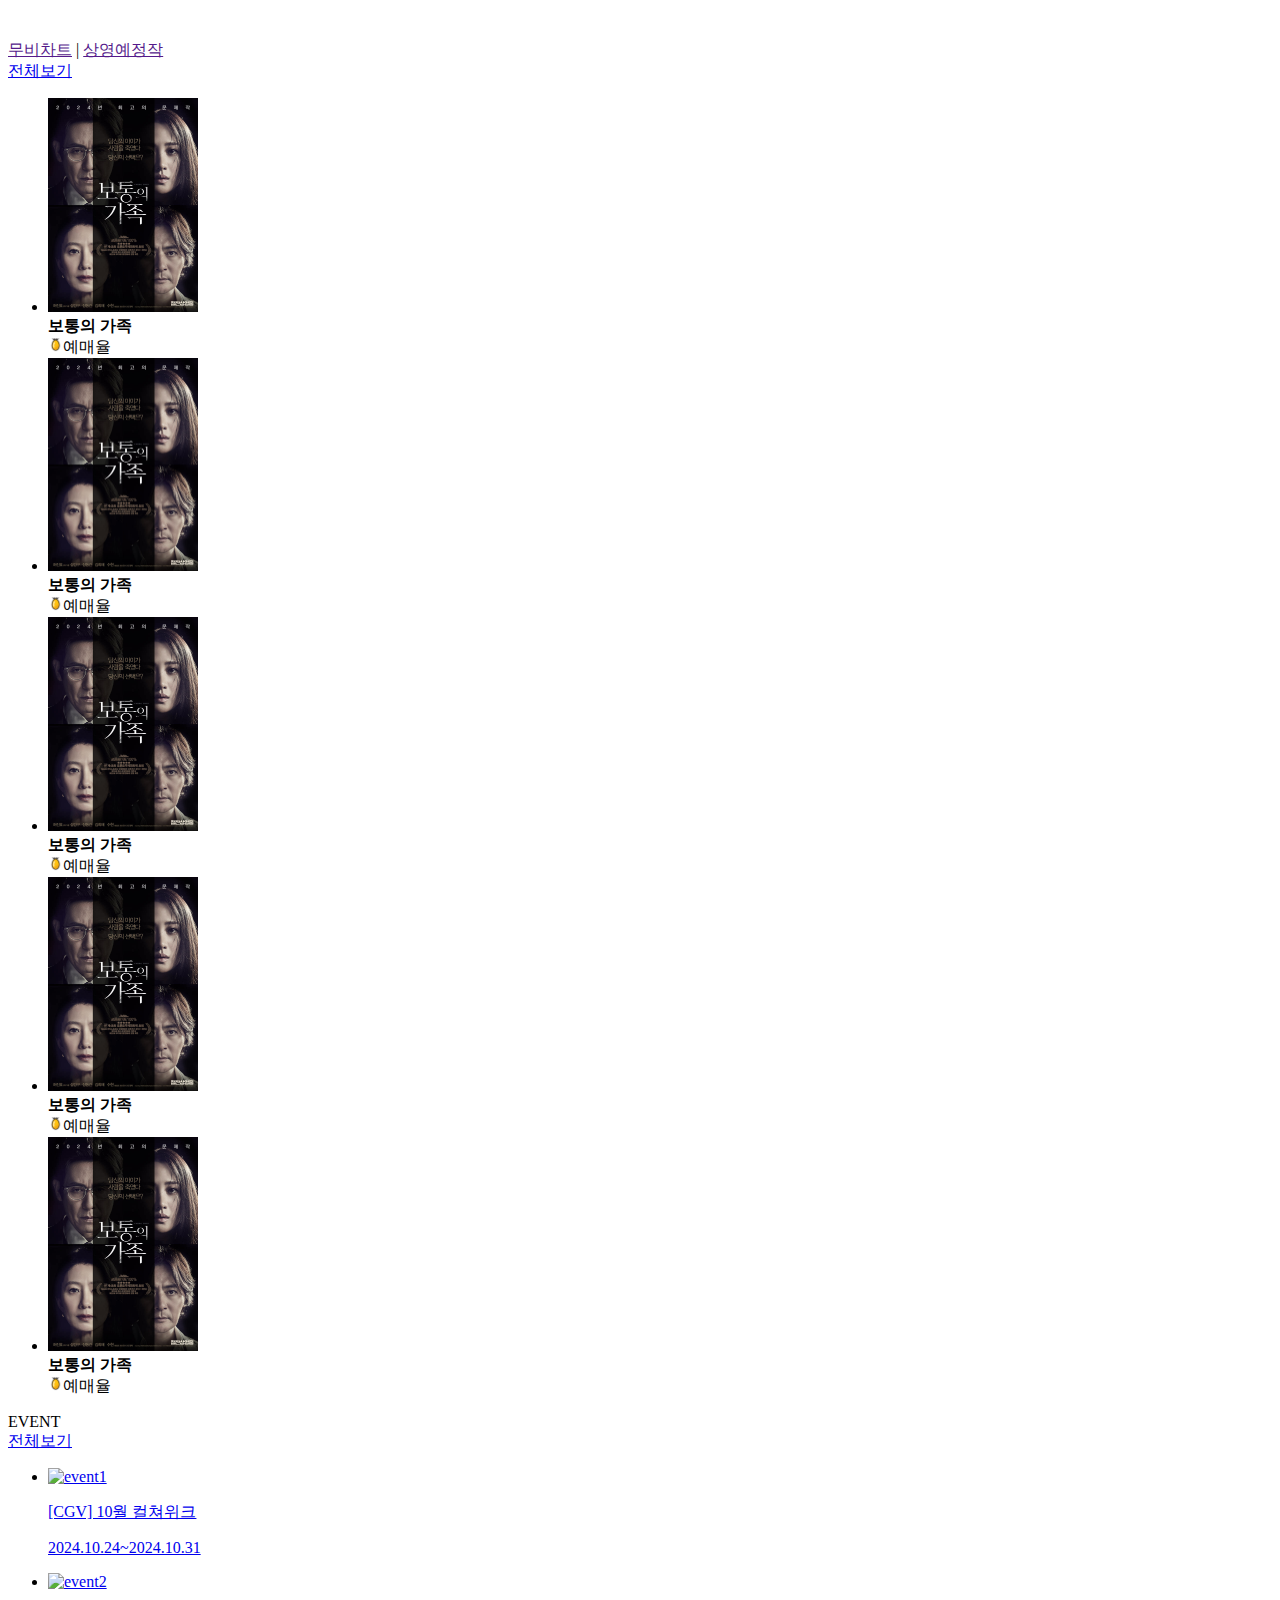
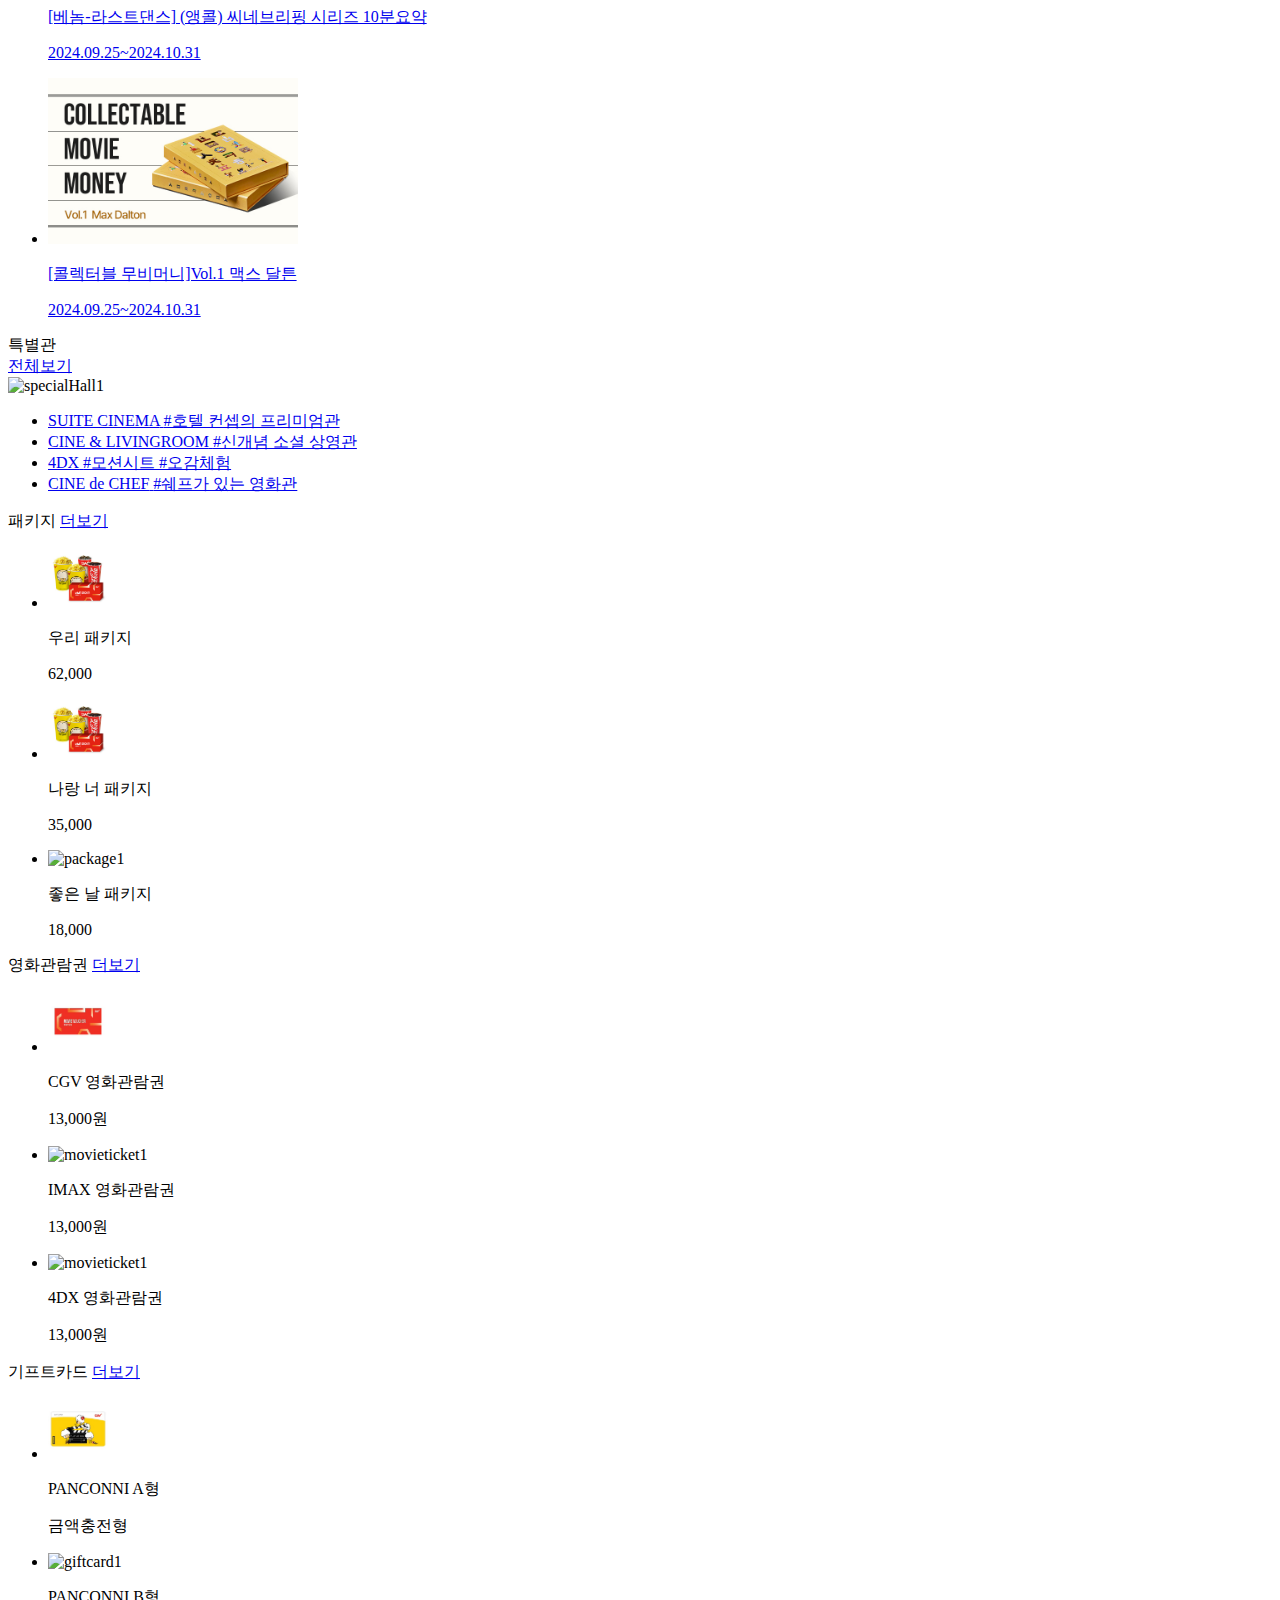
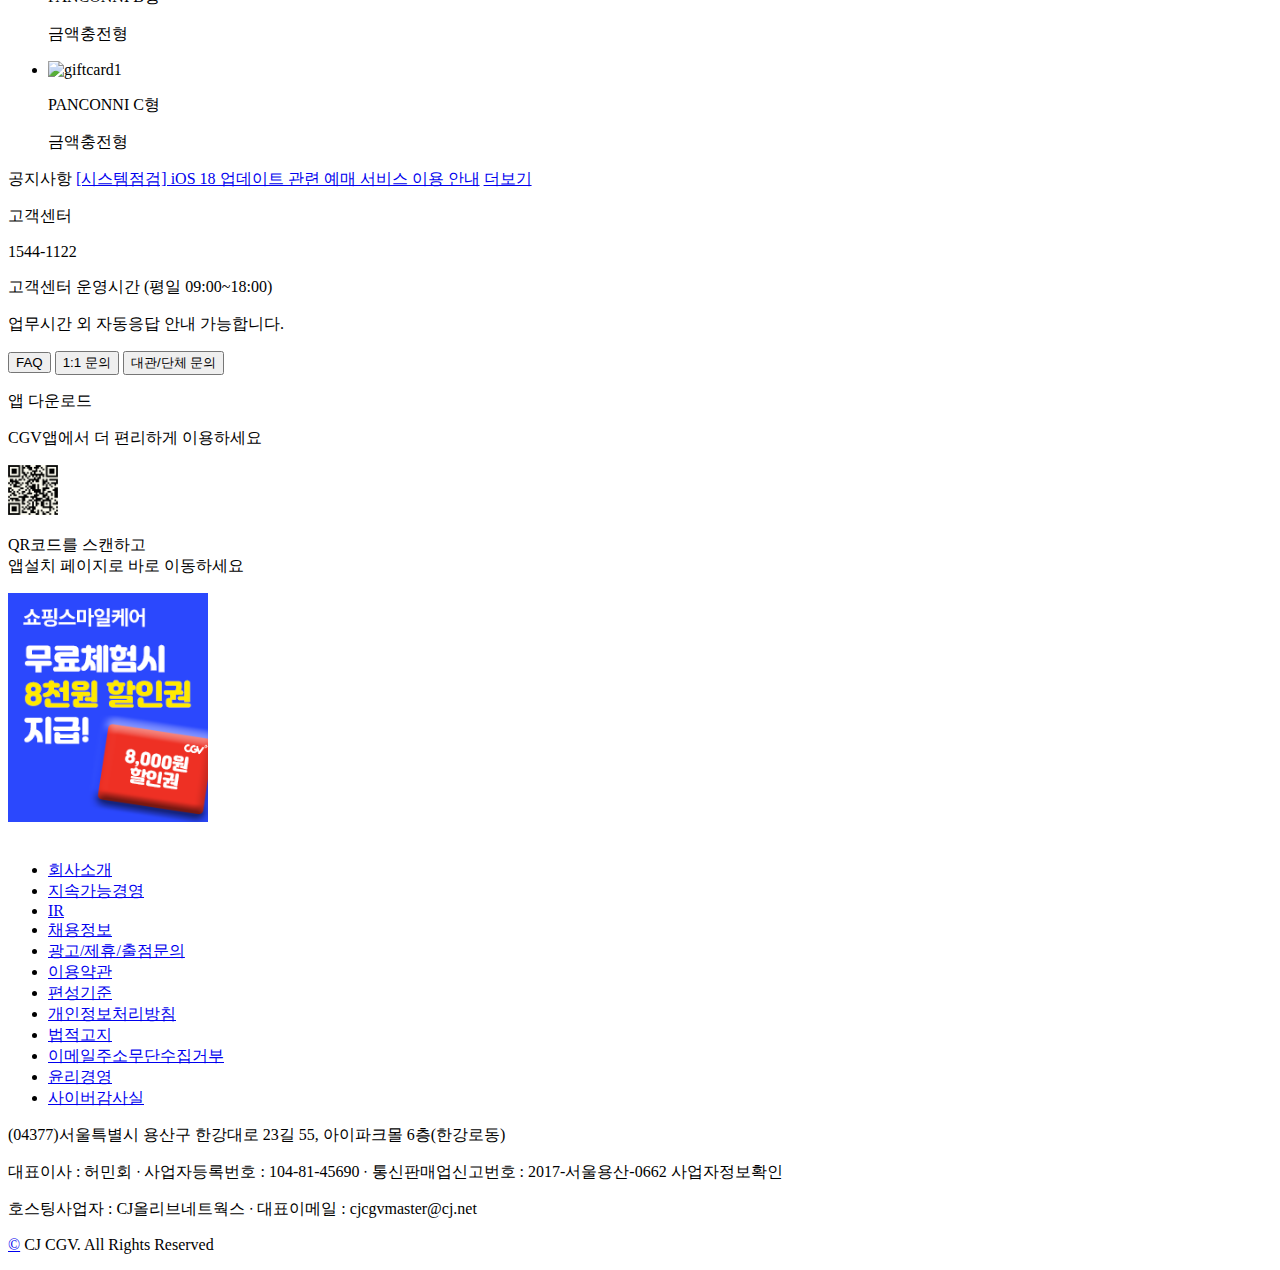
==== commit 5bfabadf: "24. 11. 05 commit" ====
--- a/index.html
+++ b/index.html
@@ -4,8 +4,8 @@
     <meta charset="UTF-8">
     <meta name="viewport" content="width=device-width, initial-scale=1.0">
     <title>CGV_practice</title>
-    <link rel="stylesheet" href="/cgv/cgv_css/common.css">
-    <link rel="stylesheet" href="/cgv_css/cgv.css">
+    <link rel="stylesheet" href="..cgv/cgv_css/common.css">
+    <link rel="stylesheet" href="..cgv_css/cgv.css">
     <script src="https://kit.fontawesome.com/f74b439d76.js" crossorigin="anonymous"></script>
 <body>
     <div class="wrap"><!-- 전체 페이지 wrap -->
@@ -432,4 +432,4 @@
         </footer>
     </div>
 </body>
-</html>+</html>
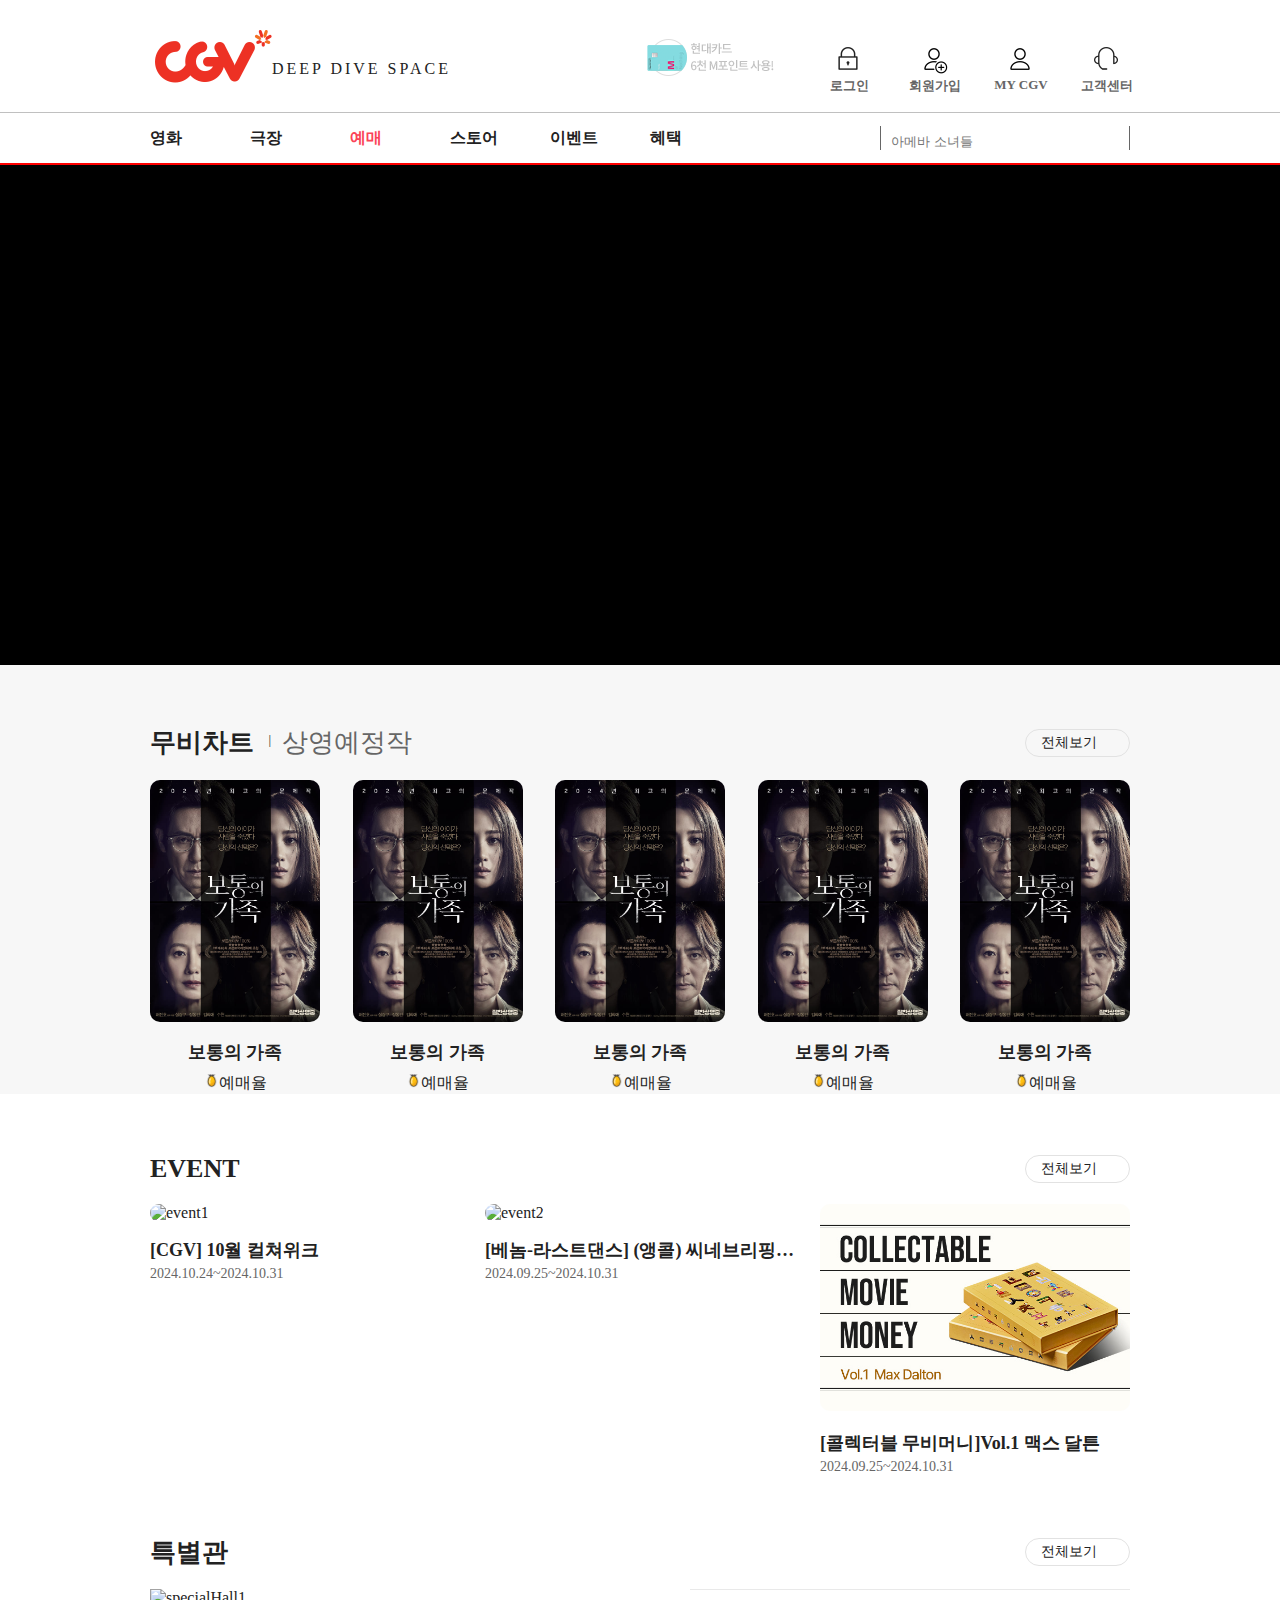
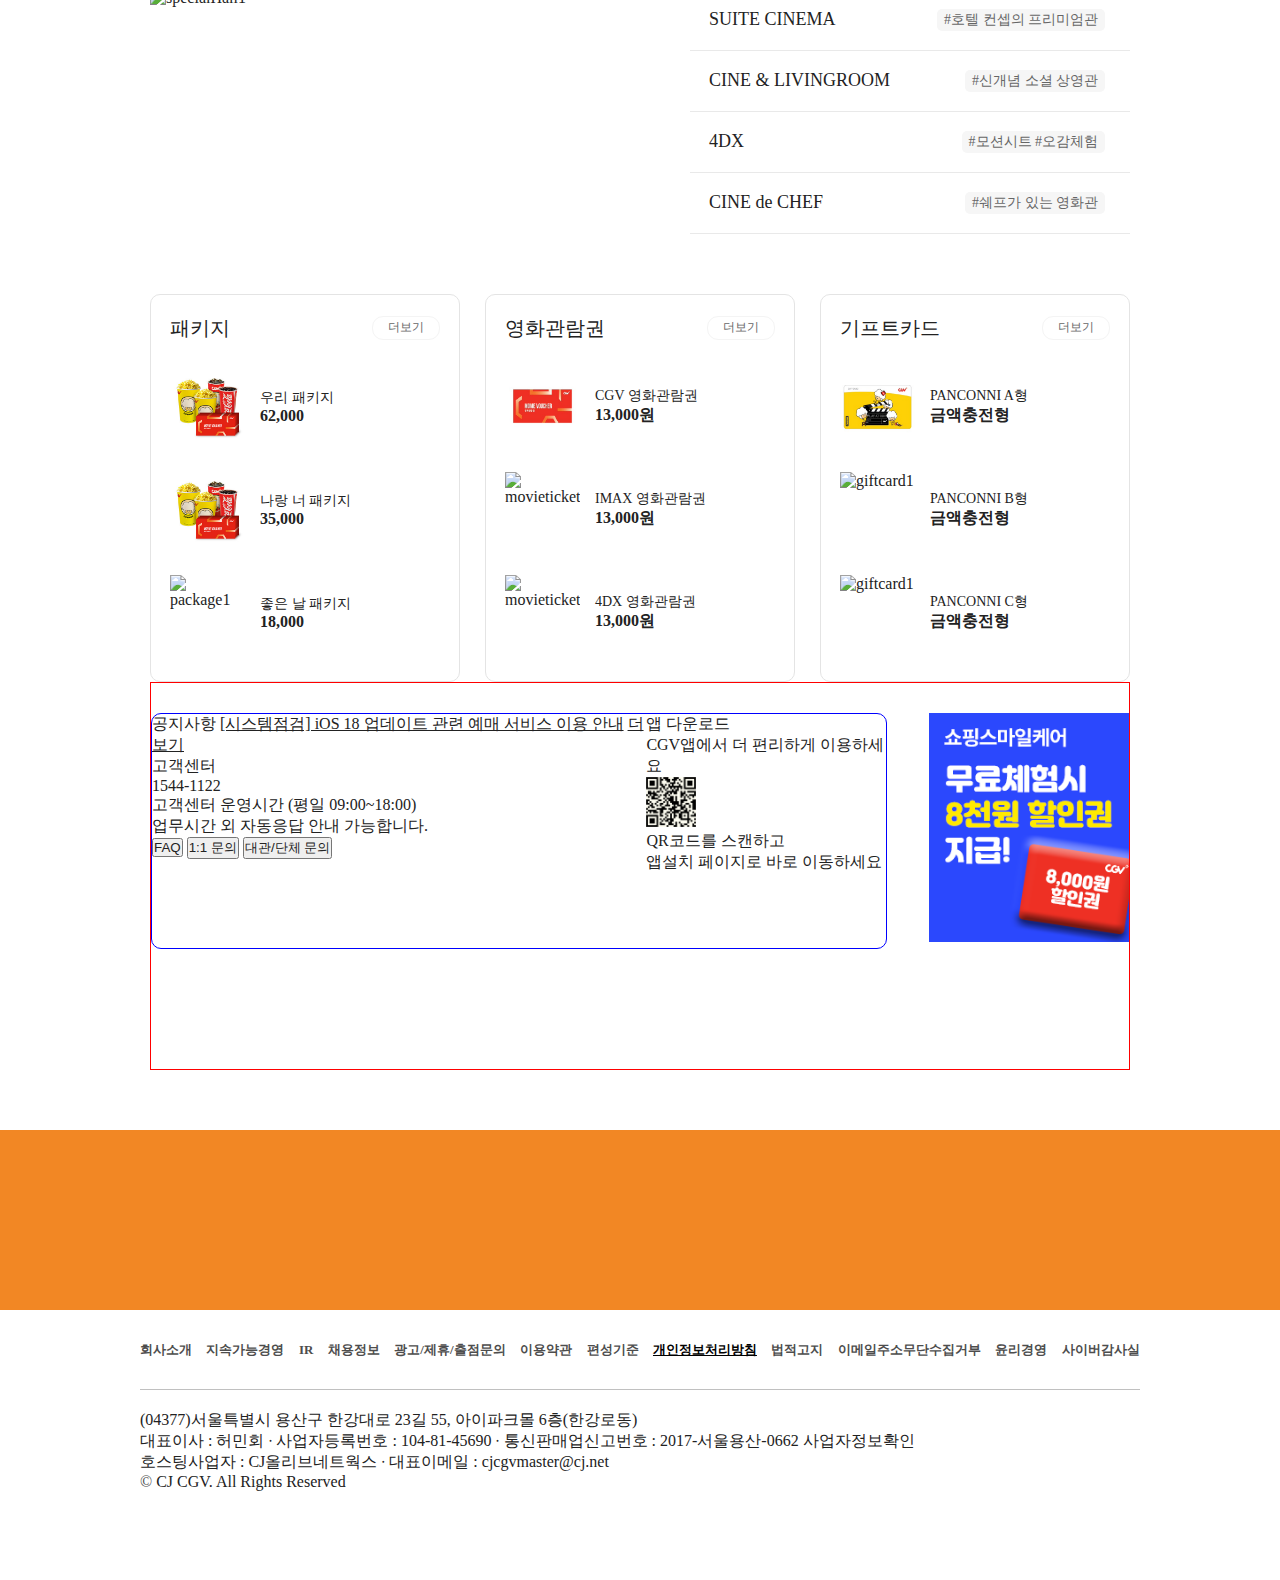
==== commit b3967e2a: "24. 11. 05 commit" ====
--- a/index.html
+++ b/index.html
@@ -3,9 +3,9 @@
 <head>
     <meta charset="UTF-8">
     <meta name="viewport" content="width=device-width, initial-scale=1.0">
-    <title>CGV_practice</title>
-    <link rel="stylesheet" href="..cgv/cgv_css/common.css">
-    <link rel="stylesheet" href="..cgv_css/cgv.css">
+    <title>CGV</title>
+    <link rel="stylesheet" href="cgv_css/common.css">
+    <link rel="stylesheet" href="cgv_css/cgv.css">
     <script src="https://kit.fontawesome.com/f74b439d76.js" crossorigin="anonymous"></script>
 <body>
     <div class="wrap"><!-- 전체 페이지 wrap -->
@@ -18,12 +18,12 @@
                     <span>DEEP DIVE SPACE</span>
                 </div>
                 <nav class="header-top-nav">
-                    <div><img src="/images/header_card.png" alt="header_card"></div>
+                    <div><img src="images/header_card.png" alt="header_card"></div>
                     <div>
                         <ul>
                             <li>
-                                <a href="/login/login.html" target="_parent">
-                                    <img src="/images/loginPassword.png" alt="login">
+                                <a href="login/login.html" target="_parent">
+                                    <img src="images/loginPassword.png" alt="login">
                                     <span>로그인</span>
                                 </a>
                             </li>
--- a/cgv_css/common.css
+++ b/cgv_css/common.css
@@ -0,0 +1,103 @@
+* {
+    box-sizing: border-box;
+    margin: 0;
+    padding: 0;
+    color: var(--color-222);
+}
+
+/* color list */
+:root {
+    --color-666: #666; /* cgv 로그인 ~ 고객센터 폰트 컬러*/
+    --color-black: #000;
+    --color-222: #222; /*cgv font color*/
+}
+
+/* 공통 요소 */
+.main-content-title {
+    font-size: 26px;
+    font-weight: 700;
+}
+
+:root {
+    /* color list */
+    /* 공통적으로 사용되는 색상, 글자 스타일 등은 전체 css 지정하여 class 사용 */
+    --color-primary: rgb(77, 77, 77);
+    --color-black: #050a13;
+    --color-white: #fff;
+    --color-border: red;
+    --color-silver: silver;
+    --color-footer-bg: rgb(248. 248, 248);
+    --color-moviechart: rgb(251. 251, 251);
+    --color-gray-222: rgb(222, 222, 222);
+    --color-bg-248: rgb(248, 248, 248);
+    --color-button: rgb(251, 67, 87);
+    --color-login-font: rgb(137, 137, 135);
+    --color-666: #666; /* cgv 로그인 ~ 고객센터 폰트 컬러*/
+    --color-black: #000;
+    --color-222: #222; /*cgv font color*/
+}
+/* 콘텐츠 가운데 정렬 */
+.center-layout {
+    /* border: 1px solid tomato; */
+    width: 1000px;
+    margin: 0 auto;
+    margin-bottom: 50px;
+}
+.center-title {
+    /* border: 1px solid blue; */
+    padding: 40px 15px 10px;
+    margin-bottom: 40px;
+}
+
+/* index-preview-button-style */
+.total-view-button {
+    padding: 5px 10px;
+    position: absolute;
+    right: 0;
+    border: 1px solid var(--color-silver);
+    border-radius: 15px;
+    background-color: var(--color-white);
+}
+
+.btn-main-color {
+    background-color: var(--color-button);
+    border: 1px solid var(--color-white);
+    color: var(--color-white);
+    font-weight: bold;
+}
+
+/* moviechart, event, special title style */
+.content-title-style {
+    display: flex;
+    justify-content: space-between;
+    padding: 10px 0;
+    color: var(--color-black);
+    font-size: 26px;
+    font-weight: 700;
+}
+.content-title-style-font {
+    color: var(--color-black);
+    font-size: 26px;
+    font-weight: 700;
+}
+.font-color-main {
+    color: var(--color-primary)
+}
+/* 글자 설정 */
+.content-title-h3 {
+    font-size: 18px;
+    text-align: center;
+    padding: 5px 0;
+}
+.content-title-h5 {
+    font-size: 14px;
+    text-align: center;
+    padding-top: 3px;
+    color: var(--color-primary);
+}
+
+/* 패키지 ~ 기프트카드 글자 */
+.package-title {
+    font-size: 1.2em;
+    font-weight: 600;
+}--- a/cgv_css/cgv.css
+++ b/cgv_css/cgv.css
@@ -0,0 +1,886 @@
+/******************************************
+* title: header style
+* author: yuna
+* final date : 2024/10/24
+*******************************************/
+/* header */
+header {
+    width: 100%;
+    margin: 0 auto;
+    border-bottom: 2px solid red;
+}
+
+/* logo ~ 고객센터 */
+.header-top {
+    /* border: 1px solid red; */
+    width: 980px;
+    margin: 0 auto;/* 콘텐츠 중앙 정렬 */
+    /* margin-bottom: 50px */
+    padding: 30px 6px 25px 5px;
+    display: flex;
+    justify-content: space-between;
+    align-items: center;
+}
+.header-top-logo > a > img {
+    width: 117px;
+    position: relative;
+}
+.header-top-logo > span {
+    position: absolute;
+    display: inline-block;
+    top: 60px;
+    font-size: 16px;
+    letter-spacing: 3px;
+}
+.header-top-nav {
+    display: flex;
+    justify-content: space-between;
+    align-items: center;
+}
+.header-top-nav div:first-child {
+    width: 136px;
+}
+.header-top-nav div:nth-child(2) ul {
+    display: flex;
+    align-items: center;
+    list-style-type: none;
+}
+.header-top-nav ul li a img {
+    display: block;
+    position: relative;
+    width: 36px;
+    height: 36px;
+    padding: 0;
+    margin-left: 50px;
+}
+.header-top-nav ul li a span {
+    position: absolute;
+    /* left: 50%; */
+    width: 70px;
+    margin-left: 34px;
+    text-align: center;
+    color: var(--color-666);
+    font-size: 13px;
+    font-weight: bold;
+}
+
+/* header menu / 영화 ~ 검색창 */
+.header-bottom {
+    width: 100%;
+    margin: 0 auto;
+    border-top: 1px solid silver;
+}
+.header-bottom-nav {
+    width: 980px;
+    height: 50px;
+    /* left: 0; */
+    margin: 0 auto;
+    padding: 5px 0;
+    display: flex;
+    justify-content: space-between;
+    position: relative;
+}
+.header-bottom-nav ul {
+    display: flex;
+    list-style-type: none;
+}
+.header-bottom-nav ul li a {
+    display: flex;
+    align-items: center;
+    text-decoration: none;
+    width: 100px;
+    height: 40px;
+    font-size: 16px;
+    font-weight: 600;
+}
+.nav-title-red {
+    color: #fb4357;
+}
+.header-bottom-nav ul li dl {
+    display: none;
+}
+.header-bottom-nav div {
+    border-right: 1px solid var(--color-666);
+    border-left: 1px solid var(--color-666);
+    position: absolute;
+    top: 13px;
+    right: 0;
+    width: 250px;
+    height: 24px;
+    padding: 0 5px;
+}
+.header-bottom-nav div input {
+    border: none;
+    width: 200px;
+    height: 30px;
+    padding-left: 5px;
+    margin-right: 5px;
+}
+.header-bottom-nav div i {
+    /* border: 1px solid red; */
+    position: absolute;
+    display: inline-block;
+    top: 5px;
+    right: 2;
+}
+
+/******************************************
+* title: footer style
+* author: yuna
+* final date : 2024/10/24
+*******************************************/
+footer {
+    width: 100%;
+    height: 450px;
+    margin: 0 auto;
+    margin-top: 60px;
+    background-color: var(--color-footer-bg);
+}
+.footer-content-top {
+    background-color: rgb(242, 135, 36);
+    height: 180px;
+}
+.footer-content-top img {
+    margin-top: -60px;
+}/* 이미지 잘림 */
+.footer-content {
+    width: 1000px;
+    margin: 0 auto;/* margin으로 중앙 정렬하는 방법 잊지 말 것 */
+}
+.footer-intro > ul {
+    /* border: 1px solid red; */
+    width: 100%;
+    height: 80px;
+    display: flex;
+    justify-content: space-between;
+    align-items: center;
+    list-style-type: none;
+    border-bottom: 1px solid var(--color-silver);
+}
+.footer-intro ul a {
+    font-size: 13px;
+    font-weight: bold;
+    color: var(--color-primary);
+    text-decoration: none;
+}
+.footer-intro ul li:nth-child(8) a {
+    color: var(--color-black);
+    font-weight: bolder;
+    text-decoration: underline;
+}
+ul a:hover {
+    text-decoration: underline;
+}
+.footer-intro div {
+    color: var(--color-primary);
+    font-size: 12px;
+    font-weight: 600;
+    padding: 3px 0;
+}
+.p {
+    margin-top: 20px;
+}
+.p2 {
+    margin-bottom: 20px;
+}
+.p2 > a {
+    text-decoration: none;
+    color: var(--color-primary);
+    cursor: text;
+}
+
+/******************************************
+* title: index style
+* author: yuna
+* final date : 2024/10/28
+*******************************************/
+/* main content 공통 요소 */
+.content {
+    padding: 40px 0;
+}
+/*콘텐츠 가운데 정렬*/
+.main-content-moviechart > div,
+.main-content-event,
+.main-content-specialhall,
+.main-content-giftcon,
+.main-content-support {
+    width: 980px;
+    margin: 0 auto;
+    
+}
+/* 전체보기 버튼 */
+.main-content-moviechart .moviechart-menu div:nth-child(2) a,
+.main-content-event > div:first-child > div:nth-child(2) a,
+.main-content-specialhall > div:first-child > a {
+    border: 1px solid #e2e2e2;
+    border-radius: 15px;
+    display: inline-block;
+    position: relative;
+    padding: 4px 32px 4px 15px;
+    text-decoration: none;
+    font-size: 14px;
+}
+.main-content-moviechart .moviechart-menu div:nth-child(2) i,
+.main-content-event > div:first-child > div:nth-child(2) i {
+    display: inline-block;
+    position: absolute;
+    top: 8px;
+    right: 7px;
+}
+/* 콘텐츠 패딩 */
+.main-content-wrap > div:not(.main-content-wrap > div.main-content-support) {
+    padding: 60px 0 0 0;
+}
+
+/* main content */
+content {
+    width: 100%;
+    margin: 0 auto;
+}
+.main-content-trailer {
+    background-color: #000;
+    position: relative;
+}
+.main-content-trailer iframe {
+    display: block;
+    width: 980px;
+    height: 500px;
+    margin: 0 auto;
+}
+.main-content-wrap {
+    margin: 0 auto;
+}
+.main-content-moviechart {
+    width: 100%;
+    background-color: rgb(247, 247, 247);
+}
+.main-content-moviechart .moviechart-menu {
+    display: flex;
+    justify-content: space-between;
+    align-items: center;
+    position: relative;
+    margin-bottom: 20px;
+}
+.main-content-moviechart .main-content-title > a {
+    text-decoration: none;
+}
+.main-content-moviechart .main-content-title a:first-child > span {
+    padding-right: 8px;
+}
+.main-content-moviechart .main-content-title > span:nth-child(2) {
+    position: absolute;
+    top: 7px;
+    font-size: 13px;
+    font-weight: 300;
+}
+.main-content-moviechart .main-content-title > a:nth-child(3) span {
+    padding-left: 13px;
+    font-weight: 400;
+    color: var(--color-666);
+}
+
+/*무비차트 목록*/
+.main-content-moviechart .moviechart-list ul {
+    display: flex;
+    justify-content: space-between;
+    /* align-items: center; */
+    list-style-type: none;
+}
+.main-content-moviechart .moviechart-list ul li {
+    text-align: center;
+}
+.main-content-moviechart .moviechart-list ul li div:first-child img {
+    width: 170px;
+    border-radius: 10px;
+}
+.main-content-moviechart .moviechart-list ul li div:nth-child(2) strong {
+    display: inline-block;
+    margin-top: 14px;
+    font-size: 18px;
+}
+.main-content-moviechart .moviechart-list ul li div:nth-child(3) span {
+    display: inline-block;
+    margin-top: 9px;
+}
+
+/* 이벤트 리스트 */
+.main-content-event > div:first-child {
+    display: flex;
+    justify-content: space-between;
+    align-items: center;
+    position: relative;
+    margin-bottom: 20px;
+}
+.main-content-event .event-list ul {
+    display: flex;
+    justify-content: space-between;
+    list-style-type: none;
+}
+.main-content-event .event-list ul li {
+    width: 310px;
+}
+.main-content-event .event-list ul li img {
+    width: 310px;
+    border-radius: 10px;
+}
+.main-content-event .event-list ul li a {
+    display: inline-block;
+    text-decoration: none;
+}
+.main-content-event .event-list ul li a img + p {
+    width: 310px;
+    margin-top: 16px;
+    white-space: nowrap; /*영역을 넘어가는 문장이 다음 줄로 넘어가는 속성 제거*/
+    overflow: hidden;
+    text-overflow: ellipsis; /*말줄임 적용*/
+    font-size: 18px;
+    font-weight: 600;
+}
+.main-content-event .event-list ul li a p + p {
+    margin-top: 4px;
+    font-size: 14px;
+    color: var(--color-666);
+}
+
+/*특별관*/
+.main-content-specialhall > div:first-child {
+    display: flex;
+    justify-content: space-between;
+    align-items: center;
+    position: relative;
+}
+.main-content-specialhall > div:first-child a i {
+    /* border: 1px solid blue; */
+    display: inline-block;
+    position: absolute;
+    right: 10px;
+    top: 7px;
+}
+/* 전체보기 버튼 수정 */
+.main-content-specialhall > .specialhall-list {
+    display: flex;
+    justify-content: space-between;
+    margin-top: 19px;
+}
+.main-content-specialhall > .specialhall-list > div > img {
+    width: 500px;
+}
+.main-content-specialhall > .specialhall-list > ul {
+    list-style-type: none;
+    padding: 0;
+    width: 440px;
+}
+.main-content-specialhall > .specialhall-list > ul li {
+    border-top: 1px solid #e9e9e9;
+}
+.main-content-specialhall > .specialhall-list > ul li:last-child {
+    border-bottom: 1px solid #e9e9e9;
+}
+.main-content-specialhall > .specialhall-list > ul li a {
+    display: flex;
+    justify-content: space-between;
+    align-items: center;
+    padding: 19px 25px 19px 19px;
+    text-decoration: none;
+}
+.main-content-specialhall > .specialhall-list > ul li:hover {
+    border: 1px solid #000;
+    /* border-top: none; */
+    border-radius: 10px;
+}
+.main-content-specialhall > .specialhall-list > ul li:hover + li {
+    border-top: none;
+}
+.main-content-specialhall > .specialhall-list > ul li:hover > a > span:first-child {
+    font-weight: 600;
+}
+.main-content-specialhall > .specialhall-list > ul li a span:first-child {
+    display: inline-block;
+    font-size: 18px;
+    font-weight: 400;
+}
+.main-content-specialhall > .specialhall-list > ul li a span:last-child {
+    border: none;
+    border-radius: 5px;
+    padding: 2px 7px;
+    font-size: 14px;
+    color: var(--color-666);
+    background-color: #f6f6f6;
+}
+
+/* 기프트콘 목록 */
+.main-content-giftcon {
+    display: flex;
+    justify-content: space-between;
+}
+.main-content-giftcon > div {
+    border: 1px solid #e4e4e4;
+    border-radius: 10px;
+    padding: 20px 19px 30px;
+    width: 310px;
+    /* height: auto; */
+}
+.main-content-giftcon .giftcon-title {
+    display: flex;
+    justify-content: space-between;
+    align-items: center;
+}
+.main-content-giftcon .giftcon-title > span {
+    display: inline-block;
+    font-size: 20px;
+    font-weight: 500;
+}
+.main-content-giftcon .giftcon-title > a {
+    border: 1px solid #f4f4f4;
+    border-radius: 11px;
+    padding: 2px 15px 3px;
+    text-decoration: none;
+    color: var(--color-666);
+    font-size: 12px;
+}
+.main-content-giftcon ul {
+    list-style-type: none;
+    padding: 0;
+}
+.main-content-giftcon ul:not(.main-content-giftcon ul:first-child) {
+    margin-left: 25px;
+}
+.main-content-giftcon ul li {
+    display: flex;
+    align-items: center;
+    margin-top: 27px;
+}
+.main-content-giftcon ul li > div:first-child {
+    width: 75px;
+    height: 76px;
+    position: relative;
+}
+.main-content-giftcon ul li > div:first-child > img {
+    position: absolute;
+    width: 100%;
+    height: 100%;
+}
+.main-content-giftcon ul li > div:last-child {
+    padding-left: 15px;
+}
+.main-content-giftcon ul li > div:last-child > p:first-child {
+    font-size: 14px;
+    font-weight: 500;
+}
+.main-content-giftcon ul li > div:last-child > p:last-child {
+    font-size: 16px;
+    font-weight: 700;
+}
+
+/* 공지사항 */
+.main-content-support {
+    border: 1px solid red;
+    padding: 30px 0 120px;
+    display: flex;
+    justify-content: space-between;
+}
+.main-content-support > div:first-child {
+    border: 1px solid blue;
+    border-radius: 10px;
+    display: flex;
+    justify-content: space-between;
+    width: 736px;
+    height: 236px;
+}
+
+/******************************************
+* title: login form
+* author: yuna
+* final date : 2024/10/28
+*******************************************/
+.login-form {
+    margin-top: 30px;
+}
+.login-form form {
+    width: 900px;
+    margin: 0 auto;
+    color: var(--color-login-font);
+}
+.login-form form > div:first-child ul {
+    display: flex;
+    justify-content: flex-start;
+    width: 541px;
+    list-style-type: none;
+}
+.login-form form > div:first-child ul li a {
+    border-top-left-radius: 5px;
+    border-top-right-radius: 5px;
+    text-decoration: none;
+    margin-right: 1px;
+    display: flex;
+    justify-content: center;
+    align-items: center;
+    width: 100px;
+    height: 37px;
+    font-size: 13px;
+    font-weight: bold;
+    text-align: center;
+    background-color: var(--color-login-font);
+    color: #fff;
+}
+.login-form form > div:first-child ul li:first-child a {
+    background-color: var(--color-button);
+}
+.login-form form >div:nth-child(2) {
+    display: flex;
+}
+.login-form form >div:nth-child(2) > div:first-child {
+    border-top: 2px solid var(--color-login-font);
+    border-bottom: 2px solid var(--color-login-font);
+    width: 541px;
+    margin-right: 30px;
+    display: flex;
+    justify-content: center;
+    align-items: center;
+}
+.login-form form >div:nth-child(2) > div:first-child ul {
+    list-style-type: none;
+}
+.login-form form > div:nth-child(2) > div:first-child ul > li:nth-child(2),
+.login-form form > div:nth-child(2) > div:first-child ul > li:nth-child(3) {
+    display: flex;
+    justify-content: center;
+    position: relative;
+}
+.login-form > form > div:nth-child(2) > div:first-child ul li:first-child p {
+    margin: 10px 0 10px 0;
+    font-size: 13px;
+    font-weight: bold;
+}
+.login-form-input {
+    border: 1px solid var(--color-primary
+    );
+    display: flex;
+    justify-content: center;
+    width: 264px;
+    height: 42px;
+    margin-bottom: 5px;
+}
+.login-form-input > i {
+    display: flex;
+    justify-content: center;
+    align-items: center;
+    padding: 3px 10px;
+}
+.login-form-input > span {
+    display: flex;
+    justify-content: center;
+    align-items: center;
+}
+.login-form-input > input {
+    margin: 10px 10px;
+    width: 250px;
+    border: none;
+    outline: none;
+}
+.login-form > form > div:nth-child(2) > div:first-child > ul > li:nth-child(4) {
+    display: flex;
+    justify-content: center;
+    align-items: center;
+}
+.login-form > form > div:nth-child(2) > div:first-child > ul > li:nth-child(4) .btn-main-color {
+    width: 261px;
+    height: 42px;
+    border: 1px solid #fff;
+    outline: 3px solid var(--color-button);
+}
+.login-form > form > div:nth-child(2) > div:first-child > ul > li:nth-child(5) {
+    width: 264px;
+    margin: 5px auto;
+    display: flex;
+    justify-content: space-between;
+    align-items: center;
+    font-size: 13px;
+}
+.login-form > form > div:nth-child(2) > div:first-child > ul > li:nth-child(5) > div:nth-child(2) a {
+    font-size: 12px;
+    color: var(--color-primary);
+}
+.login-form > form > div:nth-child(2) > div:first-child > ul > li:last-child {
+    display: flex;
+    justify-content: center;
+    padding-top: 5px;
+}
+
+/******************************************
+* title: join form style
+* author: yuna
+* final date : 2024/10/29
+*******************************************/
+.join-form {
+    /* border: 1px solid red; */
+}
+.join-form > div > h1 {
+    margin: 0;
+    padding-left: 0;
+}
+.join-form > div > p {
+    /* border: 1px solid blue; */
+    margin-bottom: 10px;
+}
+.join-form > div, .join-form > form {
+    width: 400px;
+    margin: 0 auto;
+}
+.join-form ul {
+    list-style-type: none;
+}
+.join-form ul li {
+    /* border: 1px solid tomato; */
+    padding-top: 10px;
+}
+.join-form ul li div:not(.join-form ul li:nth-child(6) div) {
+    border: 1px solid var(--color-silver);
+    border-radius: 5px;
+    padding: 3px 10px;
+}
+.join-form ul li:nth-child(6) input,
+.join-form ul li:nth-child(6) select {
+    border: 1px solid var(--color-silver);
+    border-radius: 5px;
+    padding: 10px;
+}
+.join-form ul li:first-child > div, .join-form li:nth-child(6) > div {
+    display: flex;
+    justify-content: space-between;
+    align-items: center;
+}
+.join-form ul li label {
+    display: inline-block; /* 마진, 들여쓰기 등은 인라인일 때 적용되지 않는 것 기억하기 */
+    margin-right: 10px;
+    text-indent: 7px; /* 들여쓰기 */
+    font-size: 0.9em;
+    font-weight: 700;
+    color: var(--color-primary);
+}
+.join-form ul li label + span {
+    font-size: 0.8em;
+    font-weight: 500;
+    color: red;
+}
+.join-form ul li > div {
+    padding-top: 5px;
+    padding-bottom: 5px;
+    /* height: 40px; */
+}
+.join-form ul li > div > input {
+    border: none;
+    /* width: 310px; */
+}
+.join-form ul li:first-child input {
+    width: 70%;
+    padding: 7px 10px;
+}
+.join-form ul li:nth-child(6) input {
+    width: 40%;
+    padding: 7px 10px;
+}
+.join-form ul li:nth-child(6) select {
+    width: 40%;
+    padding: 7px 10px;
+}
+.join-form ul li:nth-child(6) span {
+    margin: 0 20px;
+}
+.join-form ul li input:focus { /*커서가 올라갔을 때 작업 설정*/
+    outline: none;
+}
+.join-form ul li > div > input {
+    /* border: 1px solid red; */
+    width: 100%;
+    height: 30px;
+    padding-left: 10px;
+}
+.join-form ul li:first-child > div > button,
+.join-form ul li:last-child > button {
+    margin: 0;
+    width: 100px;
+    padding: 7px 0;
+    border: none;
+    color: var(--color-white);
+    background-color: var(--color-button);
+}
+.join-form ul li:last-child > button[type="reset"] {
+    margin-left: 5px;
+    padding: 7px 0;
+    width: 100px;
+    border: none;
+    color: var(--color-white);
+    background-color: var(--color-primary);
+}
+.join-form ul li:first-child > div > button {
+    border-radius: 5px;
+}
+.join-form ul li:last-child {
+    display: flex;
+    justify-content: center;
+    padding: 10px;
+}
+
+/******************************************
+* title: mycgv style
+* author: yuna
+* final date : 2024/10/29
+*******************************************/
+
+.mycgv div {
+    /* border: 1px solid green; */
+    display: flex;
+    justify-content: center;
+}
+.mycgv div span {
+    display: inline-block;
+    width: 200px;
+    padding: 20px;
+    margin: 30px 20px;
+    text-align: center;
+    color: var(--color-white);
+    border: 1px solid red;
+    background-color: var(--color-button);
+}
+.mycgv div span:hover {
+    background-color: lightpink;
+}
+
+/******************************************
+* title: notice/news style
+* author: yuna
+* final date : 2024/10/29
+*******************************************/
+.support .center-title {
+    /* border: 1px solid red; */
+    width: 800px;
+    margin: 0 auto;
+    margin-top: 10px;
+    padding: 0;
+    font-size: 16px;
+    color: var(--color-primary);
+}
+.support-content {
+    /* border: 1px solid red; */
+    width: 800px;
+    margin: 0 auto;
+}
+.support-content > p:first-child {
+    margin-top: 0;
+    margin-bottom: 10px;
+    font-size: 16px;
+    color: var(--color-primary);
+}
+.support-content div {
+    margin: 10px 0;
+    display: flex;
+    justify-content: flex-start;
+    align-items: center;
+}
+.support-content div select {
+    width: 100px;
+}
+.support-content div select:hover {
+    outline: none;
+}
+.support-content div select,
+.support-content div input {
+    border: 1px solid var(--color-primary);
+    padding: 5px 3px;
+    margin: 5px 5px 5px 0;
+}
+.support-content div button {
+    left: 280px;
+    top: 5px;
+    /* padding: 3px 10px; */
+    width: 70px;
+    height: 25px;
+    color: #fff;
+    background-color: #000;
+    border: 1px solid var(--color-primary);
+    outline: 1px solid #000;
+}
+.support-content nav {
+    border-bottom: 1px solid var(--color-login-font);
+    margin: 10px 0;
+    z-index: 1;
+}
+.support-content nav ul {
+    display: flex;
+    justify-content: flex-start;
+    list-style-type: none;
+}
+.support-content nav ul li a {
+    /* border: 1px solid red; */
+    display: inline-block;
+    align-items: center;
+    width: 90px;
+    padding: 10px 0;
+    margin: 0 3px 0 0;
+    text-decoration: none;
+    text-align: center;
+    font-size: 14px;
+    color: var(--color-white);
+    background-color: var(--color-login-font);
+}
+.support-content nav ul li:first-child a {
+    /* border: 1px solid red; */
+    background-color: var(--color-button);
+    z-index: 2;
+}
+.support-content p { 
+    color: var(--color-primary);
+    margin: 10px 0;
+}
+.support-content table {
+    /* border: 1px solid green; */
+    border-collapse: collapse; /* 중요 */
+    width: 100%;
+    color: var(--color-primary);
+}
+.support-content table th, .support-content table td {
+    /* height: 40px; */
+    padding: 10px 0;
+}
+.support-content table thead th:first-child {
+    width: 10%;
+}
+.support-content table thead th:nth-child(3) {
+    text-align: left;
+}
+.support-content table thead th:nth-child(2),
+.support-content table thead th:nth-child(4) {
+    width: 15%;
+}
+.support-content table thead th:last-child {
+    width: 10%;
+}
+.support-content table > thead {
+    border-top: 1px solid var(--color-silver);
+    border-bottom: 1px solid var(--color-silver);
+    background-color: rgb(248, 248, 248);
+}
+.support-content table > tbody {
+    border-bottom: 1px solid var(--color-silver);
+}
+.support-content table > tbody tr td:not(.support-content table > tbody tr td:nth-child(3)) {
+    /* border: 1px solid red; */
+    text-align: center;
+}
+.support-content table > tbody td:nth-child(3) a {
+    text-decoration: none;
+    color: var(--color-primary);
+}
+.support-content table > tbody td:nth-child(3) a:hover {
+    text-decoration: underline;
+    font-weight: bold;
+}
+.support-content table > tfoot td {
+    /* border: 1px solid green; */
+    padding: 20px 0;
+    text-align: center;
+    font-size: 1.1em;
+    font-weight: bold;
+    letter-spacing: 5px;
+}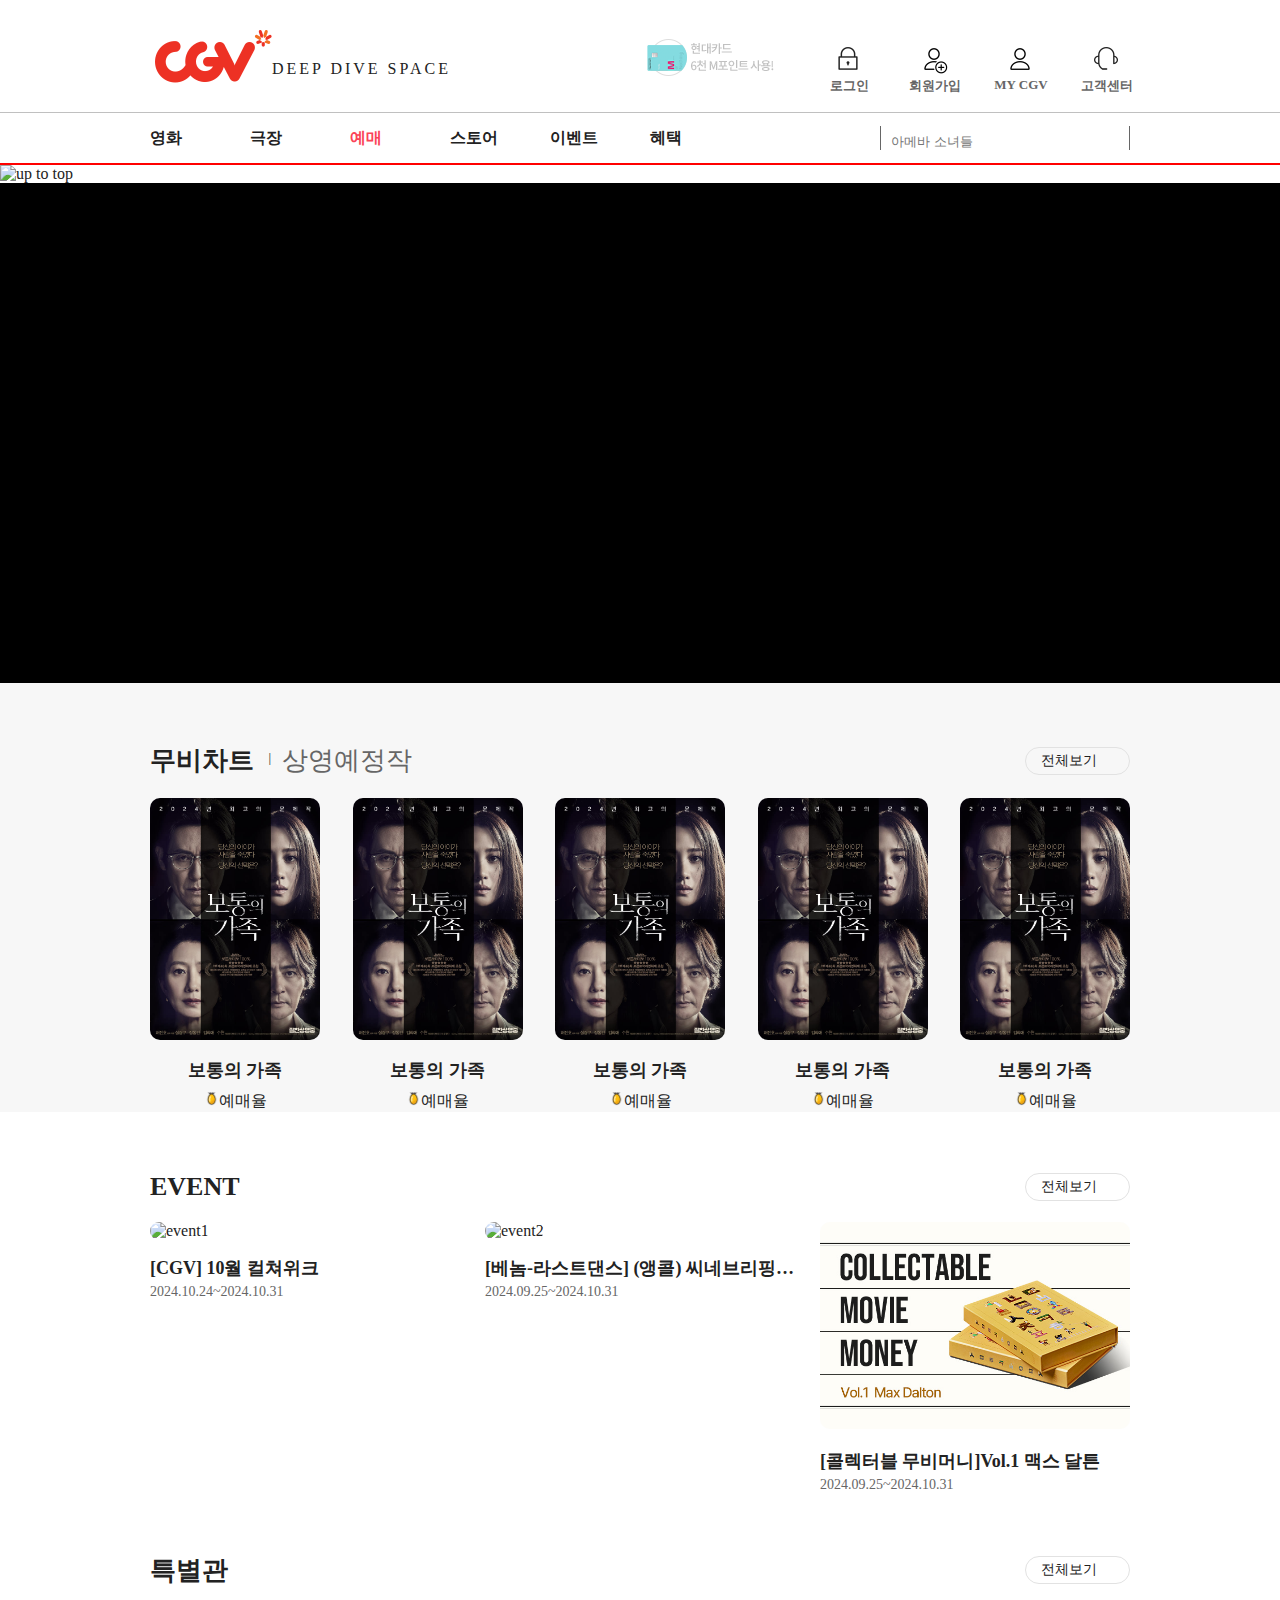
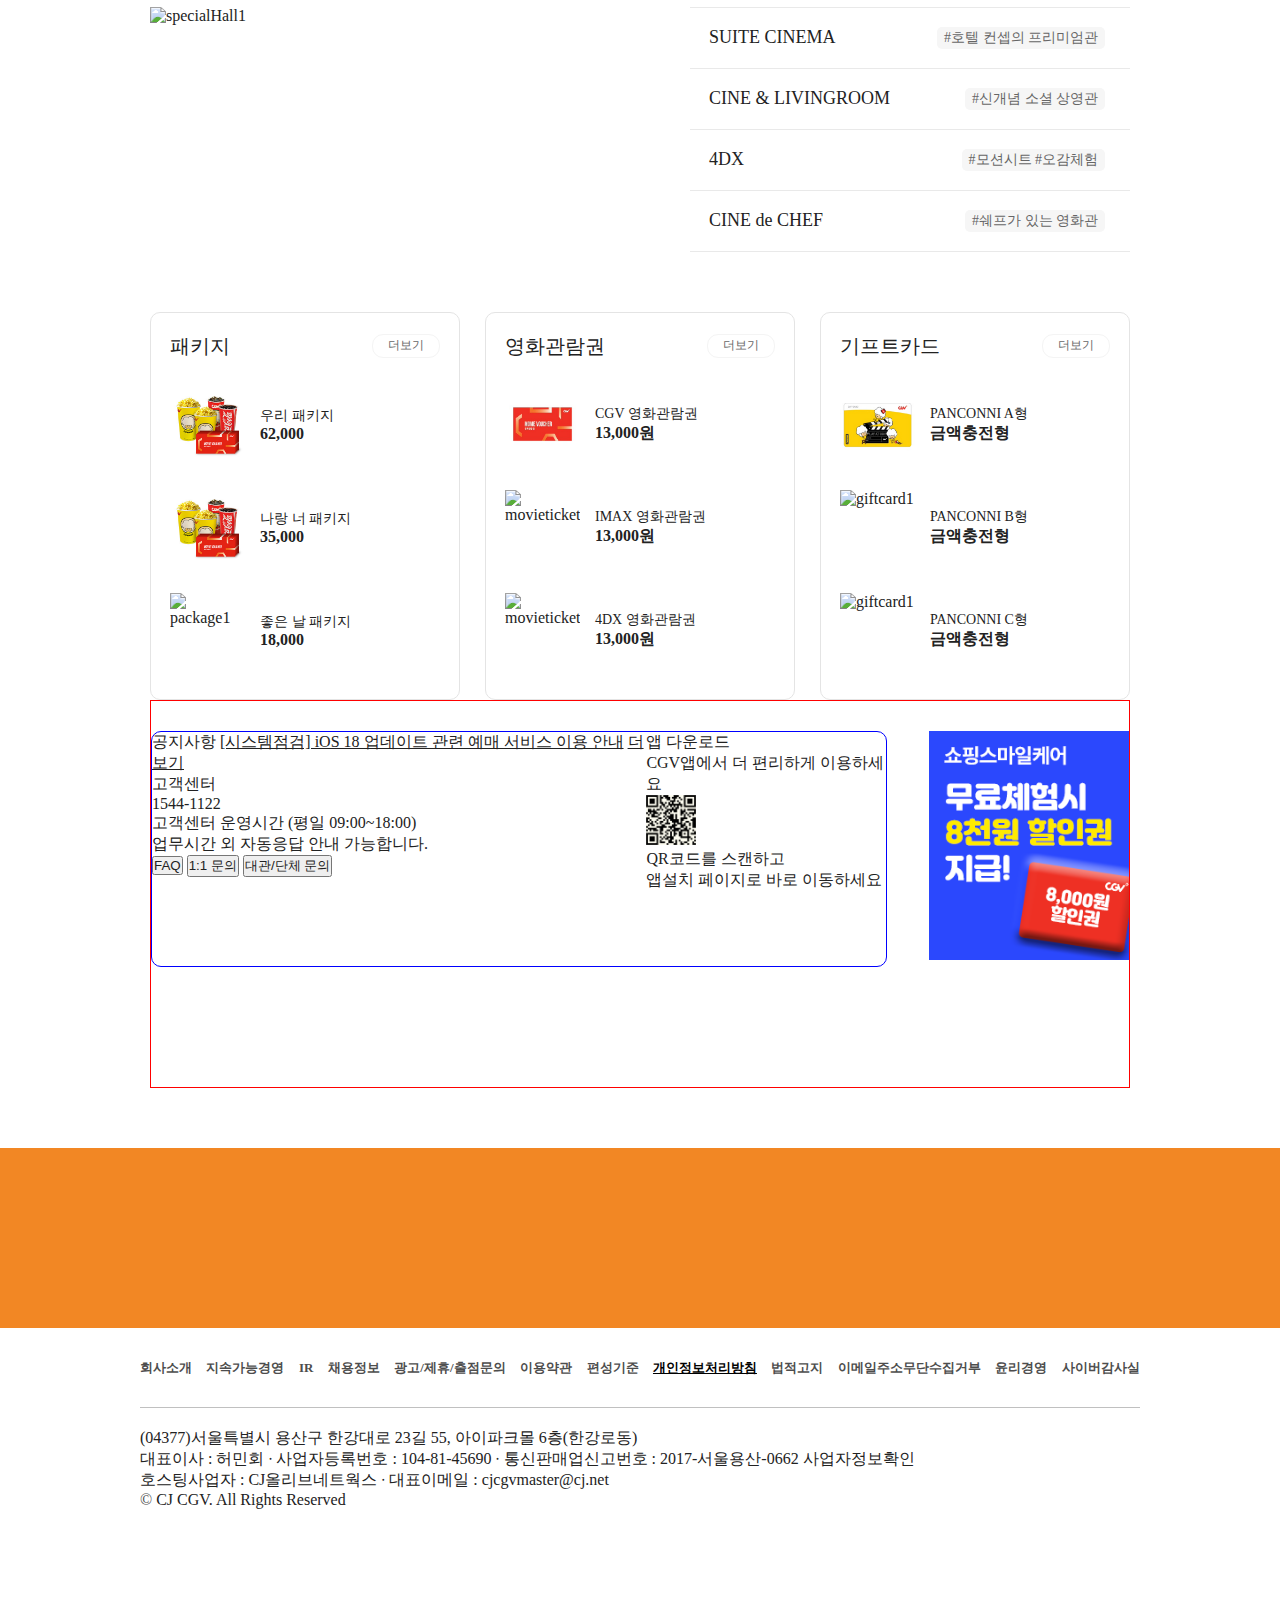
==== commit 3d836791: "24. 11. 05 commit" ====
--- a/index.html
+++ b/index.html
@@ -10,11 +10,10 @@
 <body>
     <div class="wrap"><!-- 전체 페이지 wrap -->
         <!-- header -->
-        <!-- <iframe src="/header.html" frameborder="0" width="100%" height="154px"></iframe> -->
         <header><!--헤더 전체 영역-->
             <div class="header-top"><!-- 로고 영역, 로그인, 회원가입, MY CGV, 고객센터 -->
                 <div class="header-top-logo">
-                    <a href="/cgv/index.html" target="_parent"><img src="/images/logoRed.png" alt="logoRed" width="130" ></a>
+                    <a href="/cgv/index.html" target="_parent"><img src="images/logoRed.png" alt="logoRed" width="130" ></a>
                     <span>DEEP DIVE SPACE</span>
                 </div>
                 <nav class="header-top-nav">
@@ -28,20 +27,20 @@
                                 </a>
                             </li>
                             <li>
-                                <a href="/join/join.html" target="_parent">
-                                    <img src="/images/loginJoin.png" alt="join">
+                                <a href="join/join.html" target="_parent">
+                                    <img src="images/loginJoin.png" alt="join">
                                     <span>회원가입</span>
                                 </a>
                             </li>
                             <li>
-                                <a href="/mycgv/mycgv.html" target="_parent">
-                                    <img src="/images/loginMember.png" alt="member">
+                                <a href="mycgv/mycgv.html" target="_parent">
+                                    <img src="images/loginMember.png" alt="member">
                                     <span>MY CGV</span>
                                 </a>
                             </li>
                             <li>
-                                <a href="/support/support.html" target="_parent">
-                                    <img src="/images/loginCustomer.png" alt="customer">
+                                <a href="support/support.html" target="_parent">
+                                    <img src="images/loginCustomer.png" alt="customer">
                                     <span>고객센터</span>
                                 </a>
                             </li>
@@ -127,6 +126,9 @@
 
         <!-- content -->
         <content><!-- 전체 메인 콘텐츠 부분-->
+            <div class="up-to-top">
+                <img src="https://img.cgv.co.kr/R2014/images/common/btn/gotoTop.png" alt="up to top"><!--위로 가기 버튼-->
+            </div>
             <div class="main-content-trailer"><!-- 예고편 -->
                 <iframe width="560" height="315" src="https://www.youtube.com/embed/agjBrj8qZFA?si=yBSxsLC3bO4ZqkQ9" title="YouTube video player" frameborder="0" allow="accelerometer; autoplay; clipboard-write; encrypted-media; gyroscope; picture-in-picture; web-share" referrerpolicy="strict-origin-when-cross-origin" allowfullscreen></iframe>
             </div>
@@ -145,29 +147,29 @@
                     <div class="moviechart-list"><!-- 무비차트 -->
                         <ul>
                             <li><!-- li 안에서도 div로 영역 나누기 가능 -->
-                                <div><img src="/images/movie-chart1.jpg" alt="movie chart1" width="150px"></div>
+                                <div><img src="images/movie-chart1.jpg" alt="movie chart1" width="150px"></div>
                                 <div><strong>보통의 가족</strong></div>
-                                <div><img src="/images/eggGoldenegggreat.png" alt="goldenegg" width="15px"><span>예매율</span></div>
-                            </li>
-                            <li>
-                                <div><img src="/images/movie-chart1.jpg" alt="movie chart1" width="150px"></div>
+                                <div><img src="images/eggGoldenegggreat.png" alt="goldenegg" width="15px"><span>예매율</span></div>
+                            </li>
+                            <li>
+                                <div><img src="images/movie-chart1.jpg" alt="movie chart1" width="150px"></div>
                                 <div><strong>보통의 가족</strong></div>
-                                <div><img src="/images/eggGoldenegggreat.png" alt="goldenegg" width="15px"><span>예매율</span></div>
-                            </li>
-                            <li>
-                                <div><img src="/images/movie-chart1.jpg" alt="movie chart1" width="150px"></div>
+                                <div><img src="images/eggGoldenegggreat.png" alt="goldenegg" width="15px"><span>예매율</span></div>
+                            </li>
+                            <li>
+                                <div><img src="images/movie-chart1.jpg" alt="movie chart1" width="150px"></div>
                                 <div><strong>보통의 가족</strong></div>
-                                <div><img src="/images/eggGoldenegggreat.png" alt="goldenegg" width="15px"><span>예매율</span></div>
-                            </li>
-                            <li>
-                                <div><img src="/images/movie-chart1.jpg" alt="movie chart1" width="150px"></div>
+                                <div><img src="images/eggGoldenegggreat.png" alt="goldenegg" width="15px"><span>예매율</span></div>
+                            </li>
+                            <li>
+                                <div><img src="images/movie-chart1.jpg" alt="movie chart1" width="150px"></div>
                                 <div><strong>보통의 가족</strong></div>
-                                <div><img src="/images/eggGoldenegggreat.png" alt="goldenegg" width="15px"><span>예매율</span></div>
-                            </li>
-                            <li>
-                                <div><img src="/images/movie-chart1.jpg" alt="movie chart1" width="150px"></div>
+                                <div><img src="images/eggGoldenegggreat.png" alt="goldenegg" width="15px"><span>예매율</span></div>
+                            </li>
+                            <li>
+                                <div><img src="images/movie-chart1.jpg" alt="movie chart1" width="150px"></div>
                                 <div><strong>보통의 가족</strong></div>
-                                <div><img src="/images/eggGoldenegggreat.png" alt="goldenegg" width="15px"><span>예매율</span></div>
+                                <div><img src="images/eggGoldenegggreat.png" alt="goldenegg" width="15px"><span>예매율</span></div>
                             </li>
                         </ul>
                     </div>
@@ -199,7 +201,7 @@
                             </li>
                             <li>
                                 <a href="#" target="_parent">
-                                    <img src="/images/event1.jpg" alt="event3" width="250px">
+                                    <img src="images/event1.jpg" alt="event3" width="250px">
                                     <p>[콜렉터블 무비머니]Vol.1 맥스 달튼</p>
                                     <p>2024.09.25~2024.10.31</p>
                                 </a>
@@ -254,7 +256,7 @@
                             <ul>
                                 <li>
                                     <div>
-                                        <img src="/images/package1.jpg" alt="package1" width="60px">
+                                        <img src="images/package1.jpg" alt="package1" width="60px">
                                     </div>
                                     <div>
                                         <p>우리 패키지</p>
@@ -263,7 +265,7 @@
                                 </li>
                                 <li>
                                     <div>
-                                        <img src="/images/package1.jpg" alt="package1" width="60px">
+                                        <img src="images/package1.jpg" alt="package1" width="60px">
                                     </div>
                                     <div>
                                         <p>나랑 너 패키지</p>
@@ -291,7 +293,7 @@
                             <ul>
                                 <li>
                                     <div>
-                                        <img src="/images/ticket1.jpg" alt="movieticket1" width="60px">
+                                        <img src="images/ticket1.jpg" alt="movieticket1" width="60px">
                                     </div>
                                     <div>
                                         <p>CGV 영화관람권</p>
@@ -328,7 +330,7 @@
                             <ul>
                                 <li>
                                     <div>
-                                        <img src="/images/giftcard.jpg" alt="giftcard1" width="60px">
+                                        <img src="images/giftcard.jpg" alt="giftcard1" width="60px">
                                     </div>
                                     <div>
                                         <p>PANCONNI A형</p>
@@ -385,13 +387,13 @@
                             <div><!-- 앱 다운로드 -->
                                 <p>앱 다운로드</p>
                                 <p>CGV앱에서 더 편리하게 이용하세요</p>
-                                <img src="/images/img_qrcode.gif" alt="qrcode" width="50px">
+                                <img src="images/img_qrcode.gif" alt="qrcode" width="50px">
                                 <p>QR코드를 스캔하고<br>앱설치 페이지로 바로 이동하세요</p>
                             </div>
                         </div>
                     </div>
                     <div class="support-ad"><!-- 광고 -->
-                        <img src="/images/ad1.png" alt="ad1" width="200px">
+                        <img src="images/ad1.png" alt="ad1" width="200px">
                     </div>
                 </div>
             </div>
@@ -427,7 +429,7 @@
                 <p>대표이사 : 허민회 &#8729; 사업자등록번호 : 104-81-45690 &#8729; 통신판매업신고번호 : 2017-서울용산-0662 사업자정보확인</p>
                 <p>호스팅사업자 : CJ올리브네트웍스 &#8729; 대표이메일 : cjcgvmaster@cj.net</p>
                 <p class="p2">
-                    <a href="/cgv/admin/admin_main.html" target="_parent">&copy;</a>
+                    <a href="cgv/admin/admin_main.html" target="_parent">&copy;</a>
                     CJ CGV. All Rights Reserved</p> 
         </footer>
     </div>
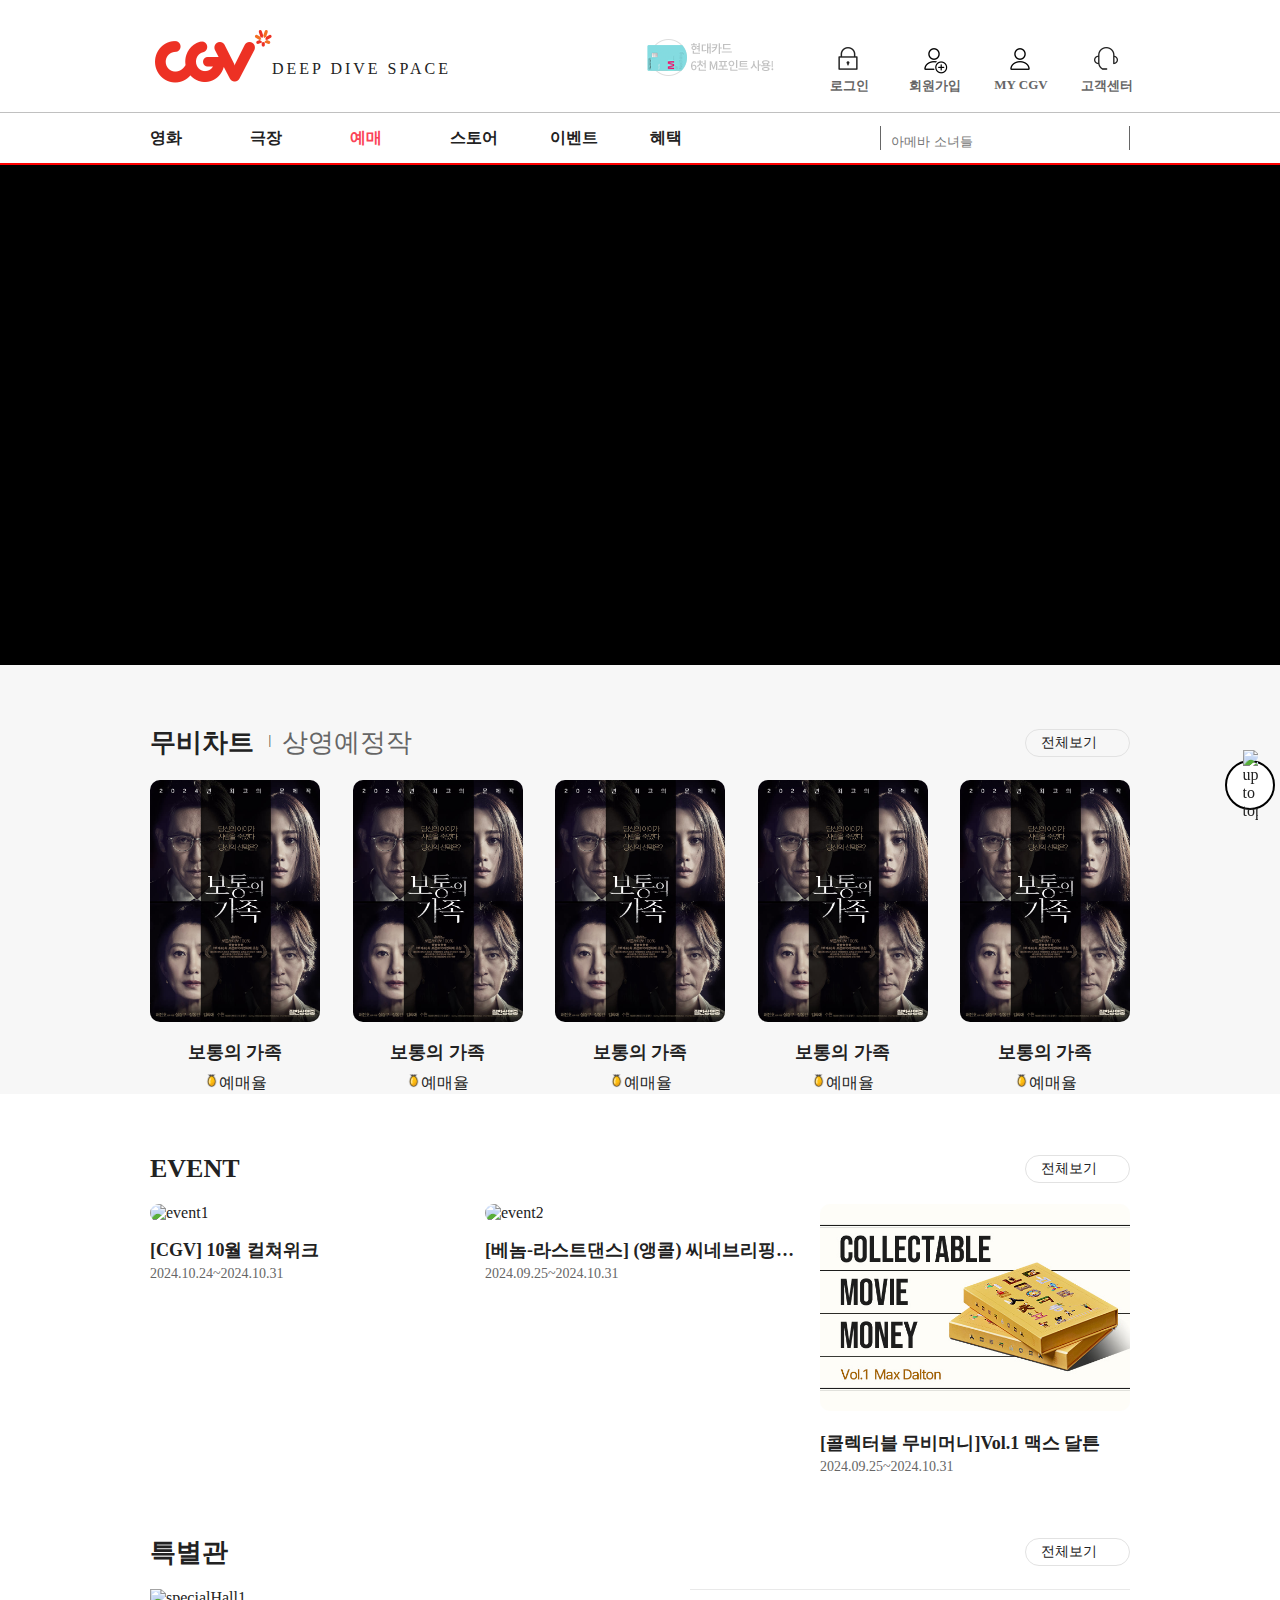
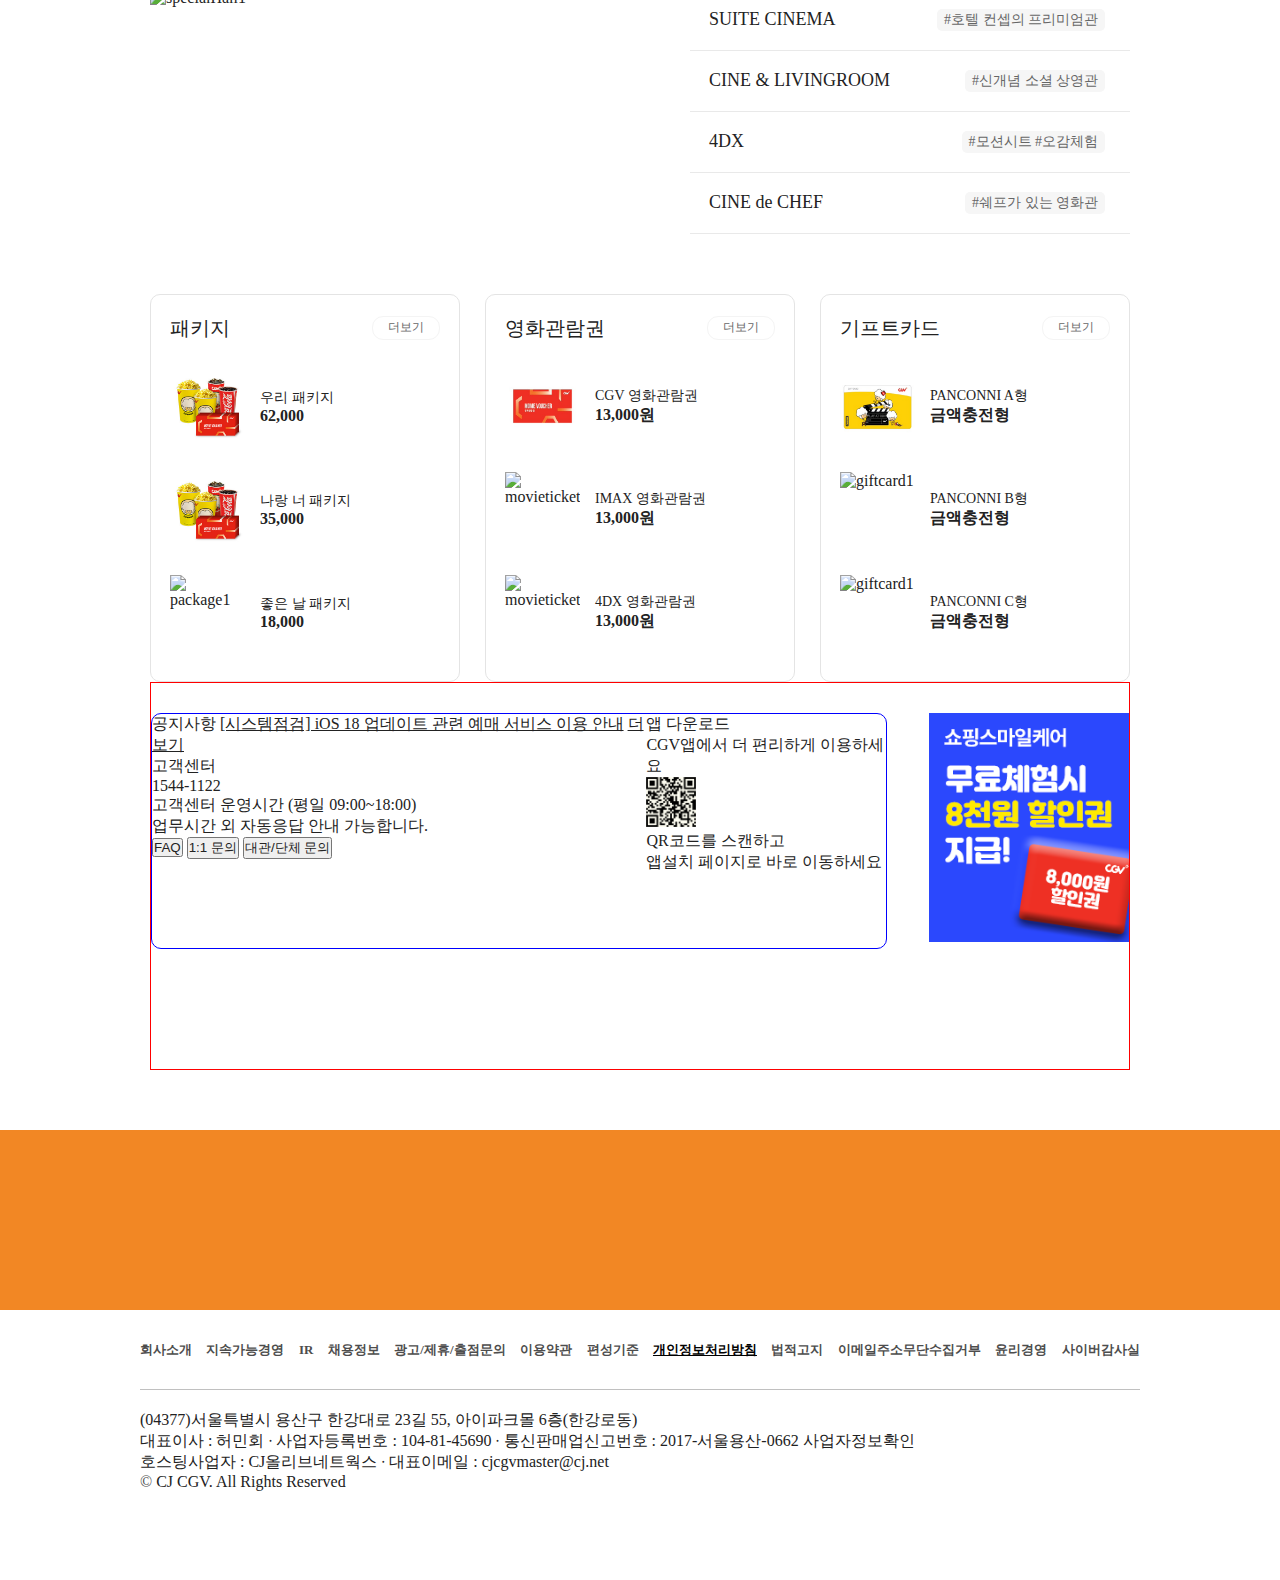
==== commit 1338e7c7: "24. 11. 05 commit" ====
--- a/index.html
+++ b/index.html
@@ -7,6 +7,7 @@
     <link rel="stylesheet" href="cgv_css/common.css">
     <link rel="stylesheet" href="cgv_css/cgv.css">
     <script src="https://kit.fontawesome.com/f74b439d76.js" crossorigin="anonymous"></script>
+</head>
 <body>
     <div class="wrap"><!-- 전체 페이지 wrap -->
         <!-- header -->
--- a/cgv_css/cgv.css
+++ b/cgv_css/cgv.css
@@ -233,6 +233,22 @@
 }
 
 /* main content */
+.up-to-top {
+    border: 2px solid black;
+    border-radius: 100%;
+    background-color: #fff;
+    width: 50px;
+    height: 50px;
+    position: fixed;
+    right: 5px;
+    bottom: 90px;
+    display: flex;
+    justify-content: center;
+    align-items: center;
+}
+.up-to-top > img {
+    width: 15px;
+}
 content {
     width: 100%;
     margin: 0 auto;
@@ -883,4 +899,4 @@
     font-size: 1.1em;
     font-weight: bold;
     letter-spacing: 5px;
-}+}
